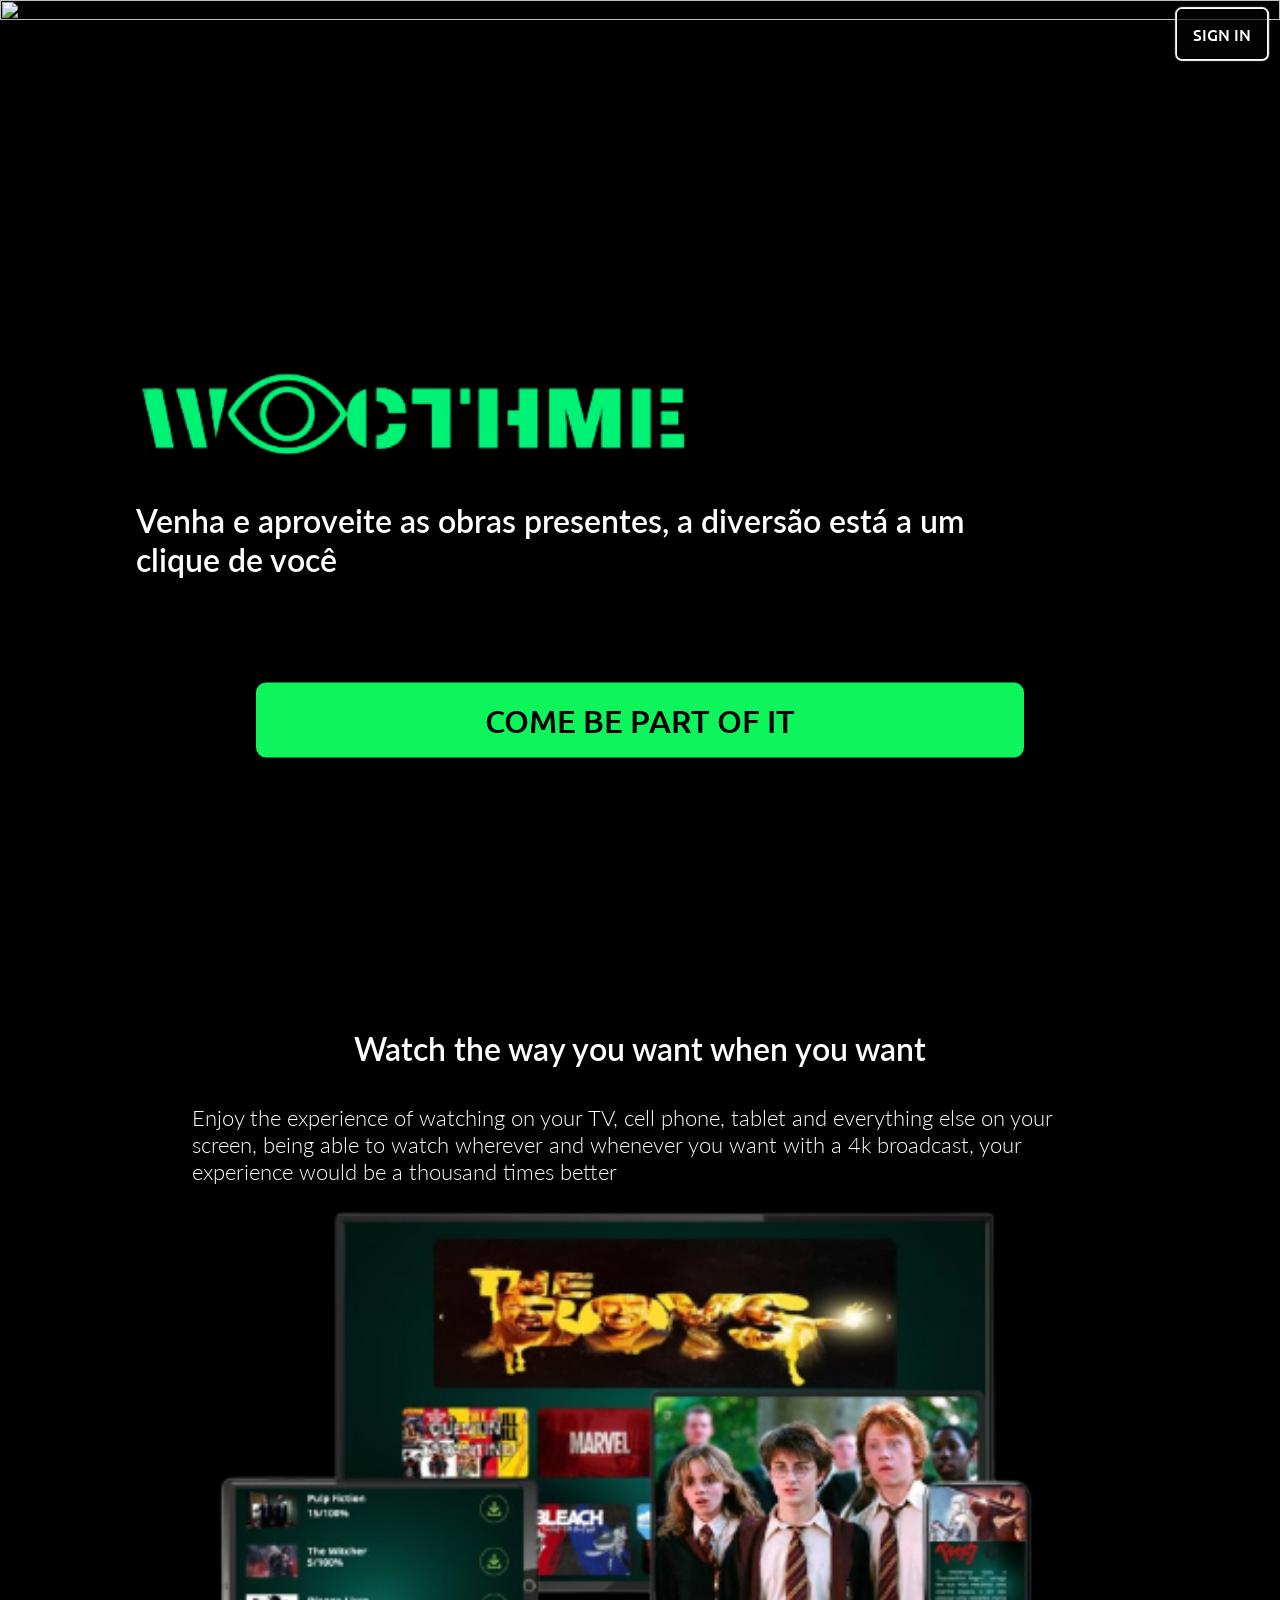
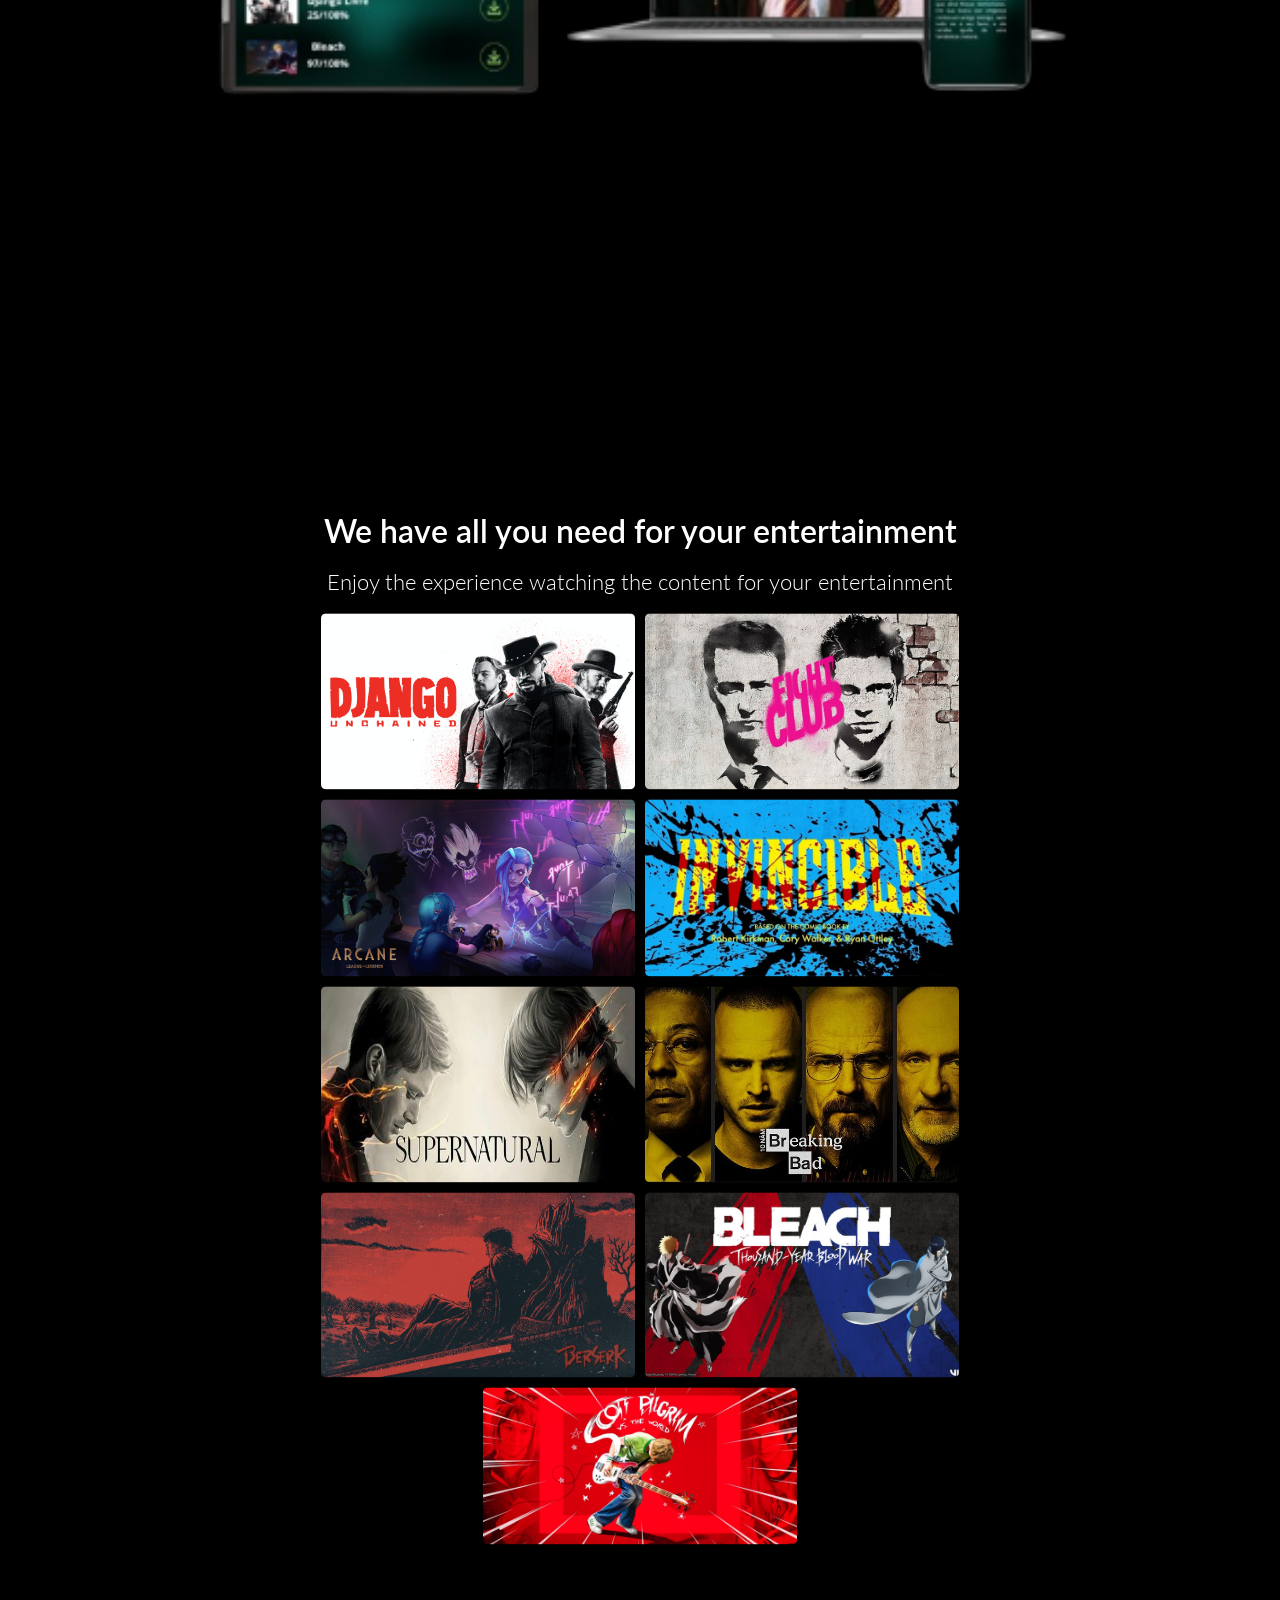
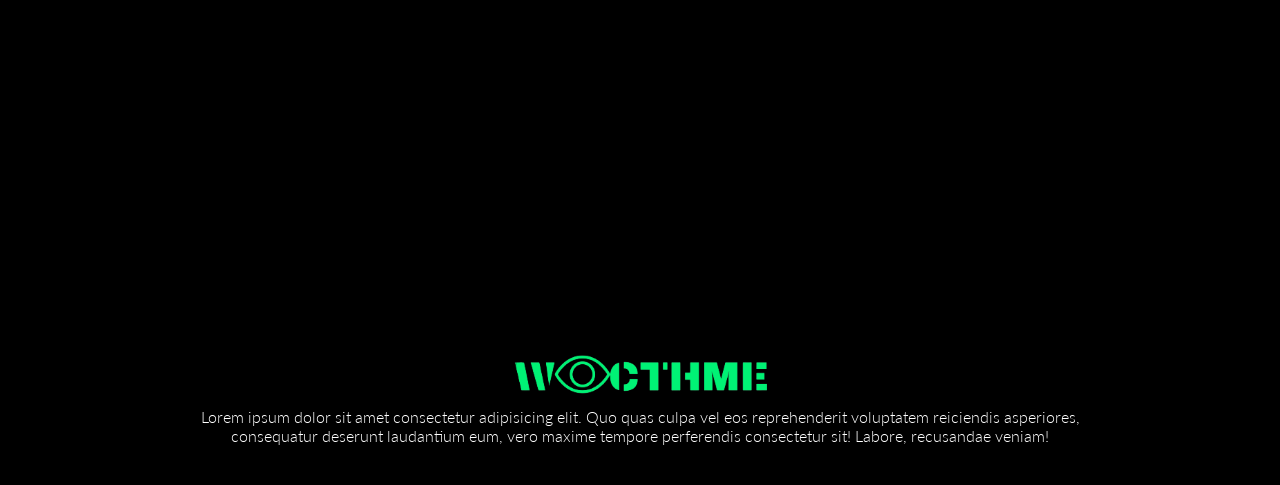
==== introducion.html @ e76ab58e "renomenado divs" ====
<!DOCTYPE html>
<html lang="pt-br">
<head>
    <meta charset="UTF-8">
    <meta name="viewport" content="width=device-width, initial-scale=1.0">
    <title>Watchme</title>
    <link rel="stylesheet" href="/css/intro.css">
    <link rel="icon" href="/img/logos/icon_guia.png">
</head>
<body>
    <section class="s1">
       <img class="imagem" src="/img/banners/banner_introdution_section1.png" alt="">

       <div class="signin">
        <a href="signin.html">
            SIGN IN
        </a>
       </div>

       <div class="fr1">
        <img src="/img/logos/logo_wacthme_introdution.png" width="50%">

        <p>
            Venha e aproveite as obras presentes, a diversão está a um clique de você
        </p>

       </div>

       <a class="signup" href="signup.html">COME BE PART OF IT</a>

       <div class="fr2">
        <br>
        <br>
        <p class="contrast">
          Watch the way you want when you want
        </p>
        <br>
        <br>
        <p>
            Enjoy the experience of watching on your TV, cell phone, tablet and everything else on your screen, being able to watch wherever and whenever you want with a 4k broadcast, your experience would be a thousand times better
        </p>
        <br>
        <img src="/img/banners/wayyouwatch.png" height="20%" width="
        100%">
       </div>
       <div class="fr3">
        <br>
        <br>
        <p class="contrast">
          We have all you need for your entertainment
        </p>
        <br>
        <p>
            Enjoy the experience watching the content for your entertainment
        </p>
        <br>
        <div class="watched">
           <img src="img/filme/django_um_homem_livre.png" width="35%" style="border-radius: 5px;">
           <img src="/img/filme/fight_club.jpg" width="35%" style="border-radius: 5px;">
           <img src="/img/animação/arcane.jpg" width="35%" style="border-radius: 5px;">
           <img src="/img/animação/invencible.jpg" width="35%" style="border-radius: 5px;">
           <img src="/img/serie/supernatural.jpg" width="35%" style="border-radius: 5px;">
           <img src="/img/serie/breaking_bad.webp" width="35%" style="border-radius: 5px;">
           <img src="/img/anime/bersek_the_chaos.jpg" width="35%" style="border-radius: 5px;">
           <img src="/img/anime/bleach_thousand_year_blood_war.jpg" width="35%" style="border-radius: 5px;">
           <img src="/img/filme/Scott_Pilgrim_VS_the_world.avif" width="35%" style="border-radius: 5px;">
        </div>
       </div>
    </section>
    
    
    <footer>
        <img src="/img/logos/logo_wacthme_introdution.png" width="30%">
        <p>  
            Lorem ipsum dolor sit amet consectetur adipisicing elit. Quo quas culpa vel eos reprehenderit voluptatem reiciendis asperiores, consequatur deserunt laudantium eum, vero maxime tempore perferendis consectetur sit! Labore, recusandae veniam!
        </p>
    </footer>
</body>
</html>
---- css/intro.css ----
@import url('https://fonts.googleapis.com/css2?family=Lato:ital,wght@0,100;0,300;0,400;0,700;0,900;1,100;1,300;1,400;1,700;1,900&display=swap');
@import url('https://fonts.googleapis.com/css2?family=Ubuntu:ital,wght@0,300;0,400;0,500;0,700;1,300;1,400;1,500;1,700&display=swap');

*{
    margin: 0;
    padding: 0;
    box-sizing: border-box;
}

body{
    background-color: #000000;
    
}



::-webkit-scrollbar-track{
	border-radius:0;
	background-color: #36363600;
}

::-webkit-scrollbar{
	width: 6px;
	background-color: #0e0e0ece;
}

::-webkit-scrollbar-thumb{
	border-radius:0;
	-webkit-box-shadow: inset 0 0 6px rgba(0,0,0,.3);
	background-color: #2c2d2e;
}

.s1::after{
    position: fixed;
    top: 0;
    left: 0;
    height: 100vh;
    width: 100vw;
}

.s1 .imagem {
  width: 100%;
  height: 100%;
  object-fit: cover;
}

.signin{
    position:absolute;
    top: 1%;
    right: 1%;
    background-color: #030303ab;
    display: flex;
    flex-direction: column;
    justify-content: center;
    min-height: 50px;
    width: 90px;
    align-items: center;
  border-radius:  5px;
  box-shadow: #ffffff 0.1px 0.1px 1px 2px ;
  font-family: "Ubuntu", sans-serif;
  font-weight: 500;
  font-style: normal;
}

.signin a{
    font-size: 1em;
    text-decoration: none;
    color: #FFFFFF;
}

.signin:hover{
    background-color: #000000f8;
    cursor: pointer;
}



  .fr1{
    position:absolute;
    top: 60%;
    left: 45.6%;
    transform: translate(-50%, -50%);
    display: flex;
    flex-direction: column;
    justify-content: center;
    min-height: 170px;
    width: 90%;
    z-index: 1;
    align-items: center;
    padding: 10%;
    font-family: "Ubuntu", sans-serif;
    font-weight: 500;
    font-style: normal;
  }

  .fr1 p {
    font-size: 2em;
    max-width: 100%;
    flex-wrap: wrap;
    font-family: "Lato", sans-serif;
    font-weight: 600;
    font-style: normal;
    color: #ffffff;
  }

  .fr1 img {
    position: absolute;
    top: 0;
    left: 10%;
  }

  .signup{
    position:absolute;
    top: 80%;
    left: 50%;
    transform: translate(-50%, -50%);
    background-color: #0ef55b;
    display: flex;
    flex-direction: column;
    justify-content: center;
    min-height: 75px;
    width: 60%;
    align-items: center;
  border: transparent;
  border-radius: 10px;
  text-decoration: none;
    color: #000000;
    font-size: 2em;
    font-family: "Ubuntu", sans-serif;
    font-weight: 500;
    font-style: normal;
  }

 

.fr2{
  position:absolute;
  top: 150%;
  left: 50%;
  transform: translate(-50%, -50%);
  display: flex;
  flex-direction: column;
  justify-content: center;
  min-height: 170px;
  width: 70%;
  z-index: 1;
  align-items: center;
}

.fr2 p {
  font-size: 1.4em;
  max-width: 100%;
  flex-wrap: wrap;
  font-family: "Lato", sans-serif;
  font-weight: 300;
  font-style: normal;
  color: #ffffff;
}

.fr2 .contrast {
  font-size: 2em;
  max-width: 100%;
  font-family: "Lato", sans-serif;
  font-weight: 600;
  font-style: normal;
  color: #ffffff;
}


.fr3{
  position:absolute;
  top: 290%;
  left: 50%;
  transform: translate(-50%, -50%);
  display: flex;
  flex-direction: column;
  justify-content: center;
  min-height: 170px;
  width: 70%;
  z-index: 1;
  align-items: center;
}

.fr3 p {
  font-size: 1.4em;
  max-width: 100%;
  flex-wrap: wrap;
  font-family: "Lato", sans-serif;
  font-weight: 300;
  font-style: normal;
  color: #ffffff;
}

.fr3 .contrast {
  font-size: 2em;
  max-width: 100%;
  font-family: "Lato", sans-serif;
  font-weight: 600;
  font-style: normal;
  color: #ffffff;
}

.watched{
  display: flex;
  flex-wrap: wrap;
  gap: 10px;
  max-width: 100%;
  justify-content: center;
}

footer{
  position:absolute;
  top: 400%;
  left: 50%;
  transform: translate(-50%, -50%);
  display: flex;
  flex-direction: column;
  justify-content: center;
  min-height: 170px;
  width: 70%;
  z-index: 1;
  align-items: center;
  text-align: center;
}

footer p{
  color: #FFFFFF;
  font-family: "Lato", sans-serif;
  font-weight: 300;
  font-style: normal;
}
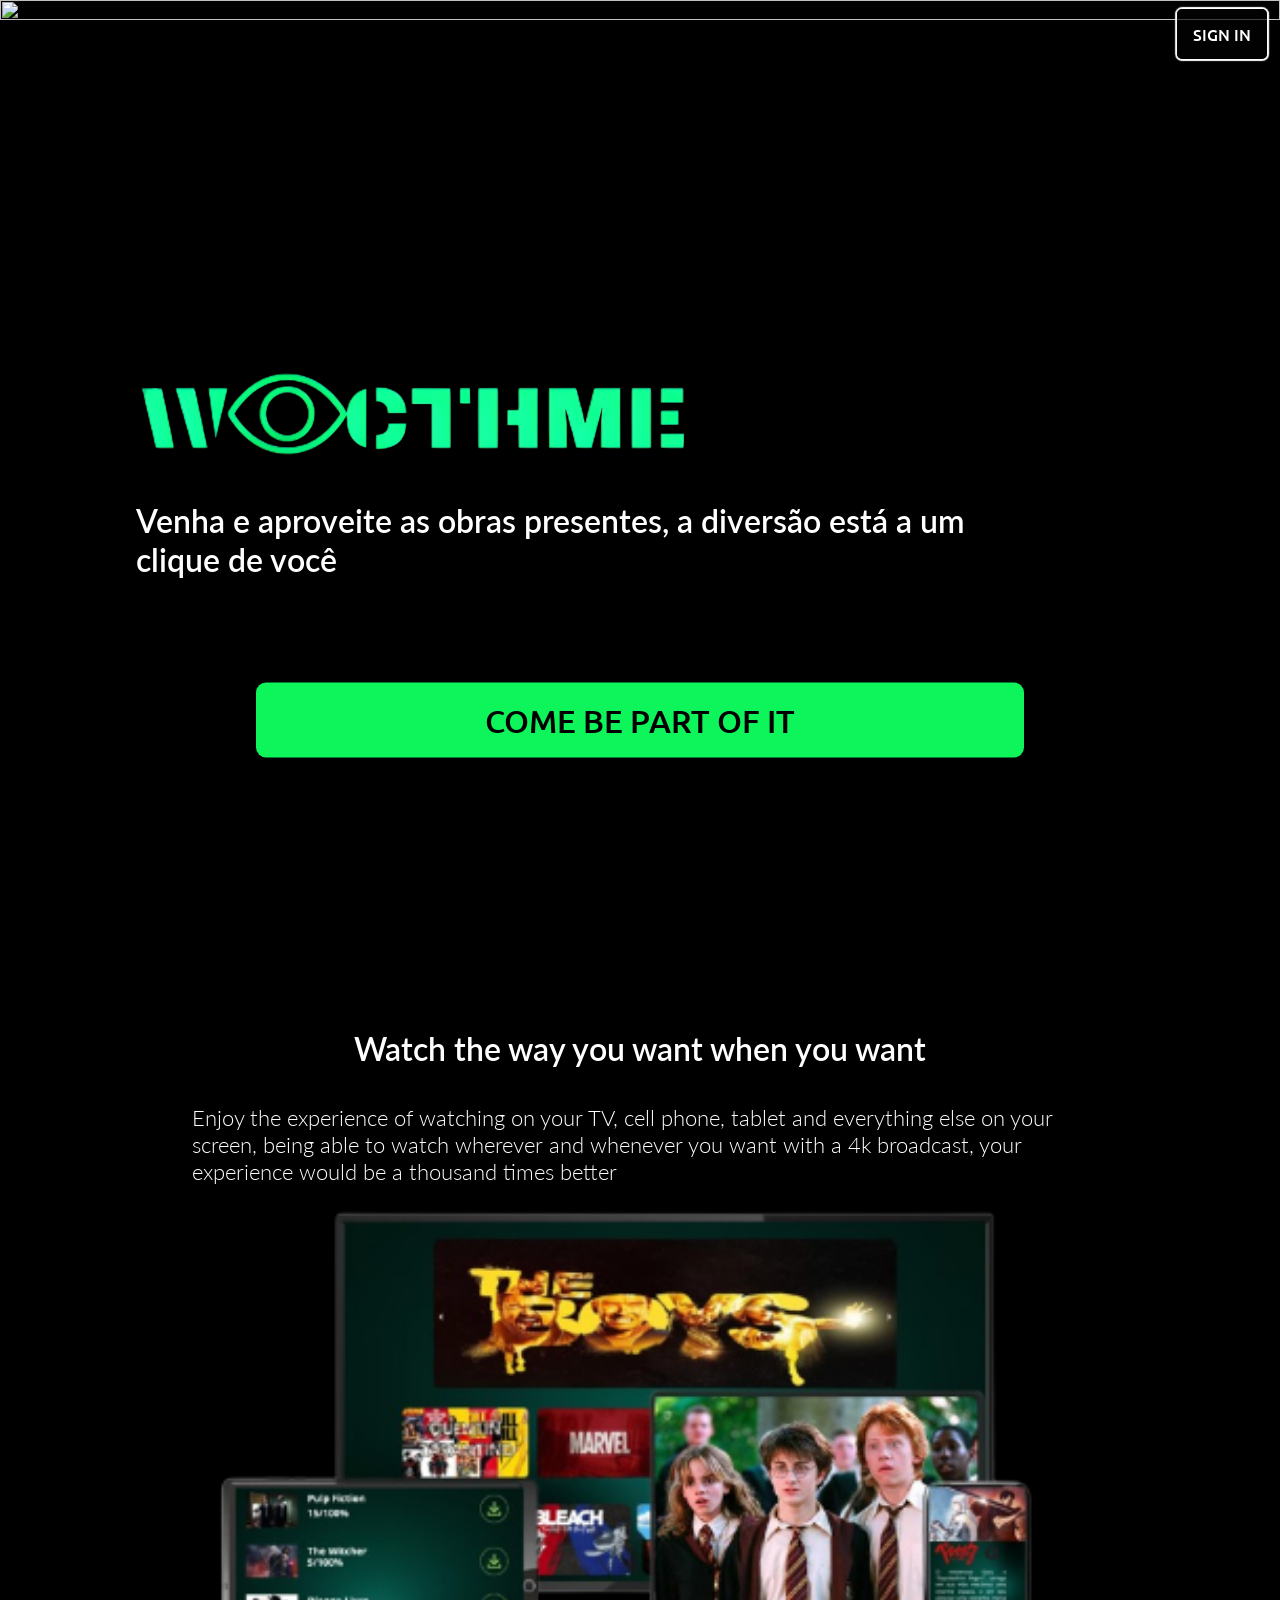
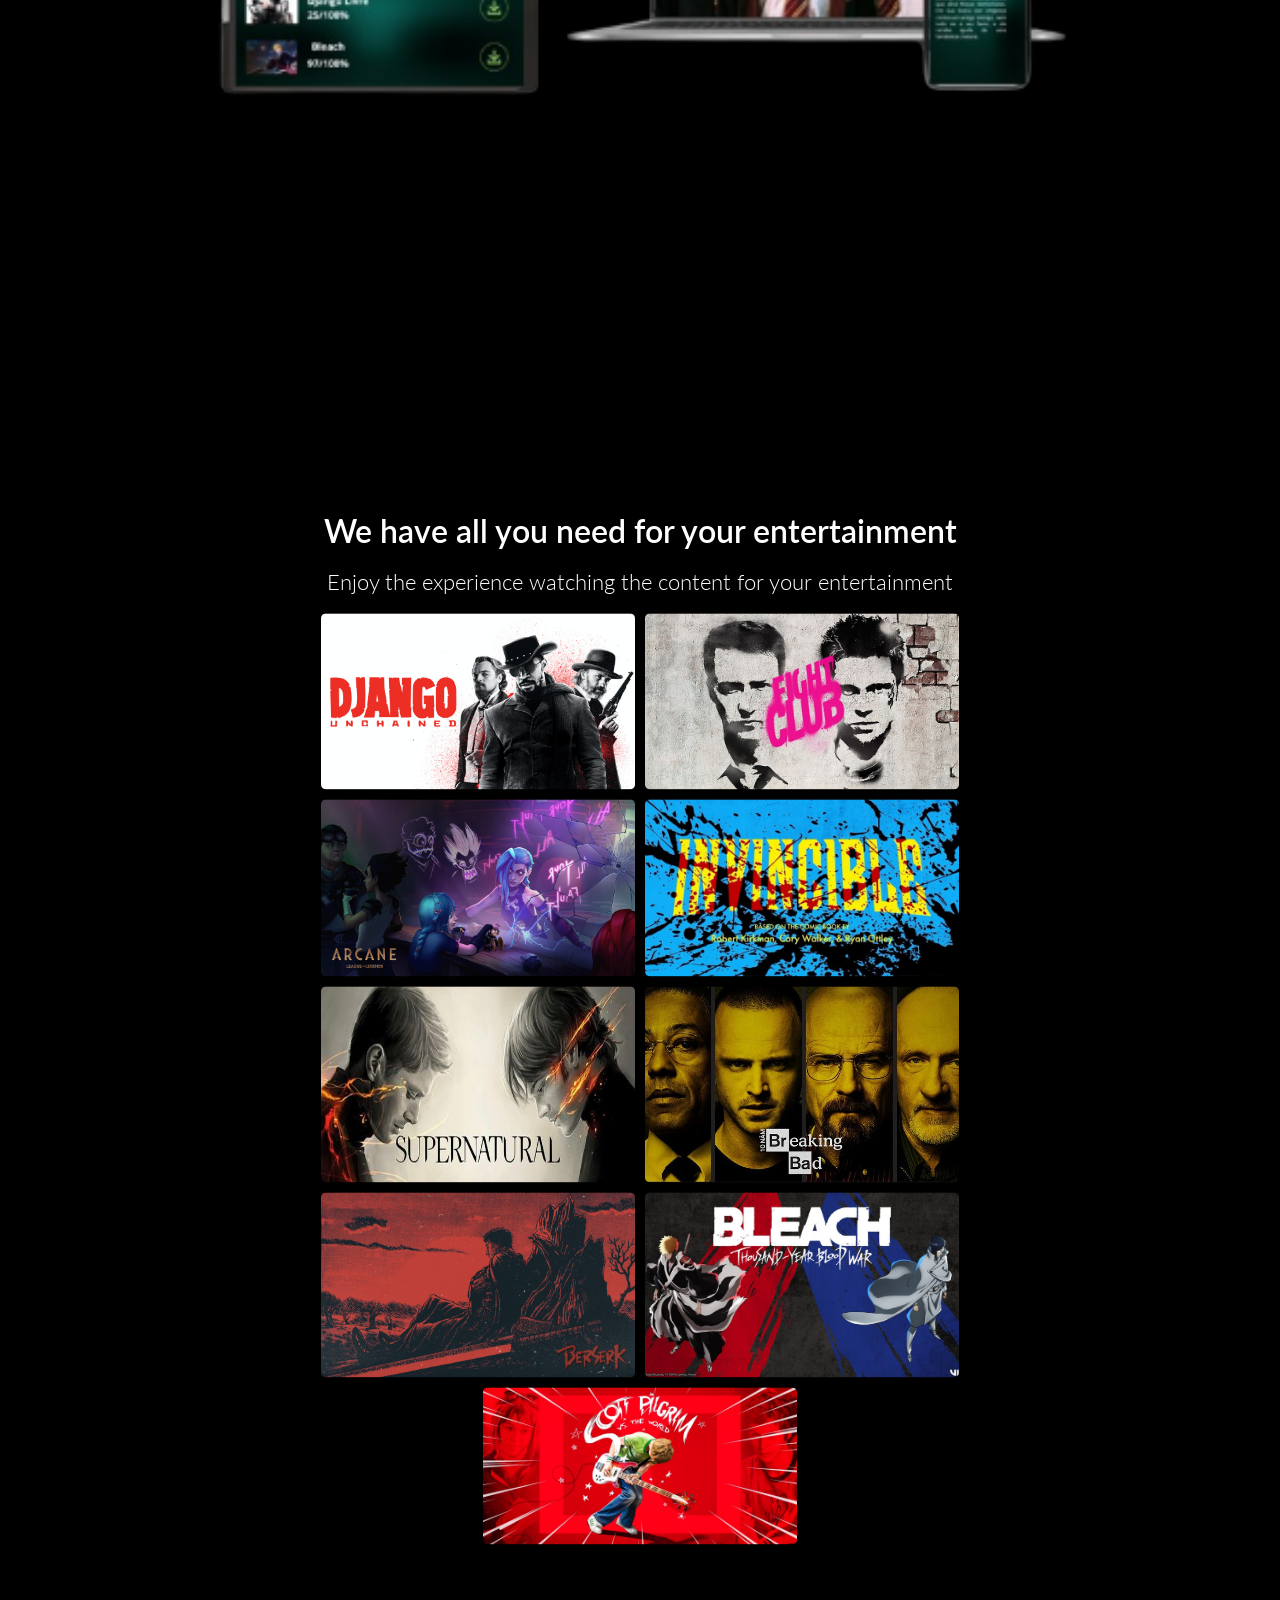
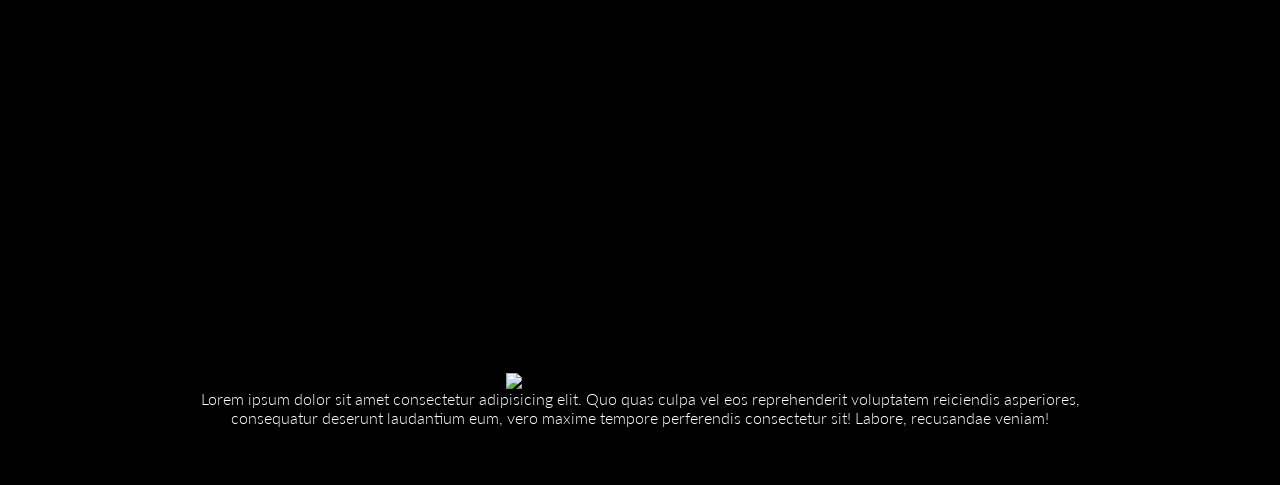
==== commit e59955d7: "logo watchme com mais qualidade" ====
--- a/introducion.html
+++ b/introducion.html
@@ -18,7 +18,7 @@
        </div>
 
        <div class="fr1">
-        <img src="/img/logos/logo_wacthme_introdution.png" width="50%">
+        <img src="/img/logos/logo_wacthme_introdution (1).png" width="50%">
 
         <p>
             Venha e aproveite as obras presentes, a diversão está a um clique de você
@@ -40,7 +40,7 @@
             Enjoy the experience of watching on your TV, cell phone, tablet and everything else on your screen, being able to watch wherever and whenever you want with a 4k broadcast, your experience would be a thousand times better
         </p>
         <br>
-        <img src="/img/banners/wayyouwatch.png" height="20%" width="
+        <img src="/img/banners/wayyouwatch.png" height="50%" width="
         100%">
        </div>
        <div class="fr3">
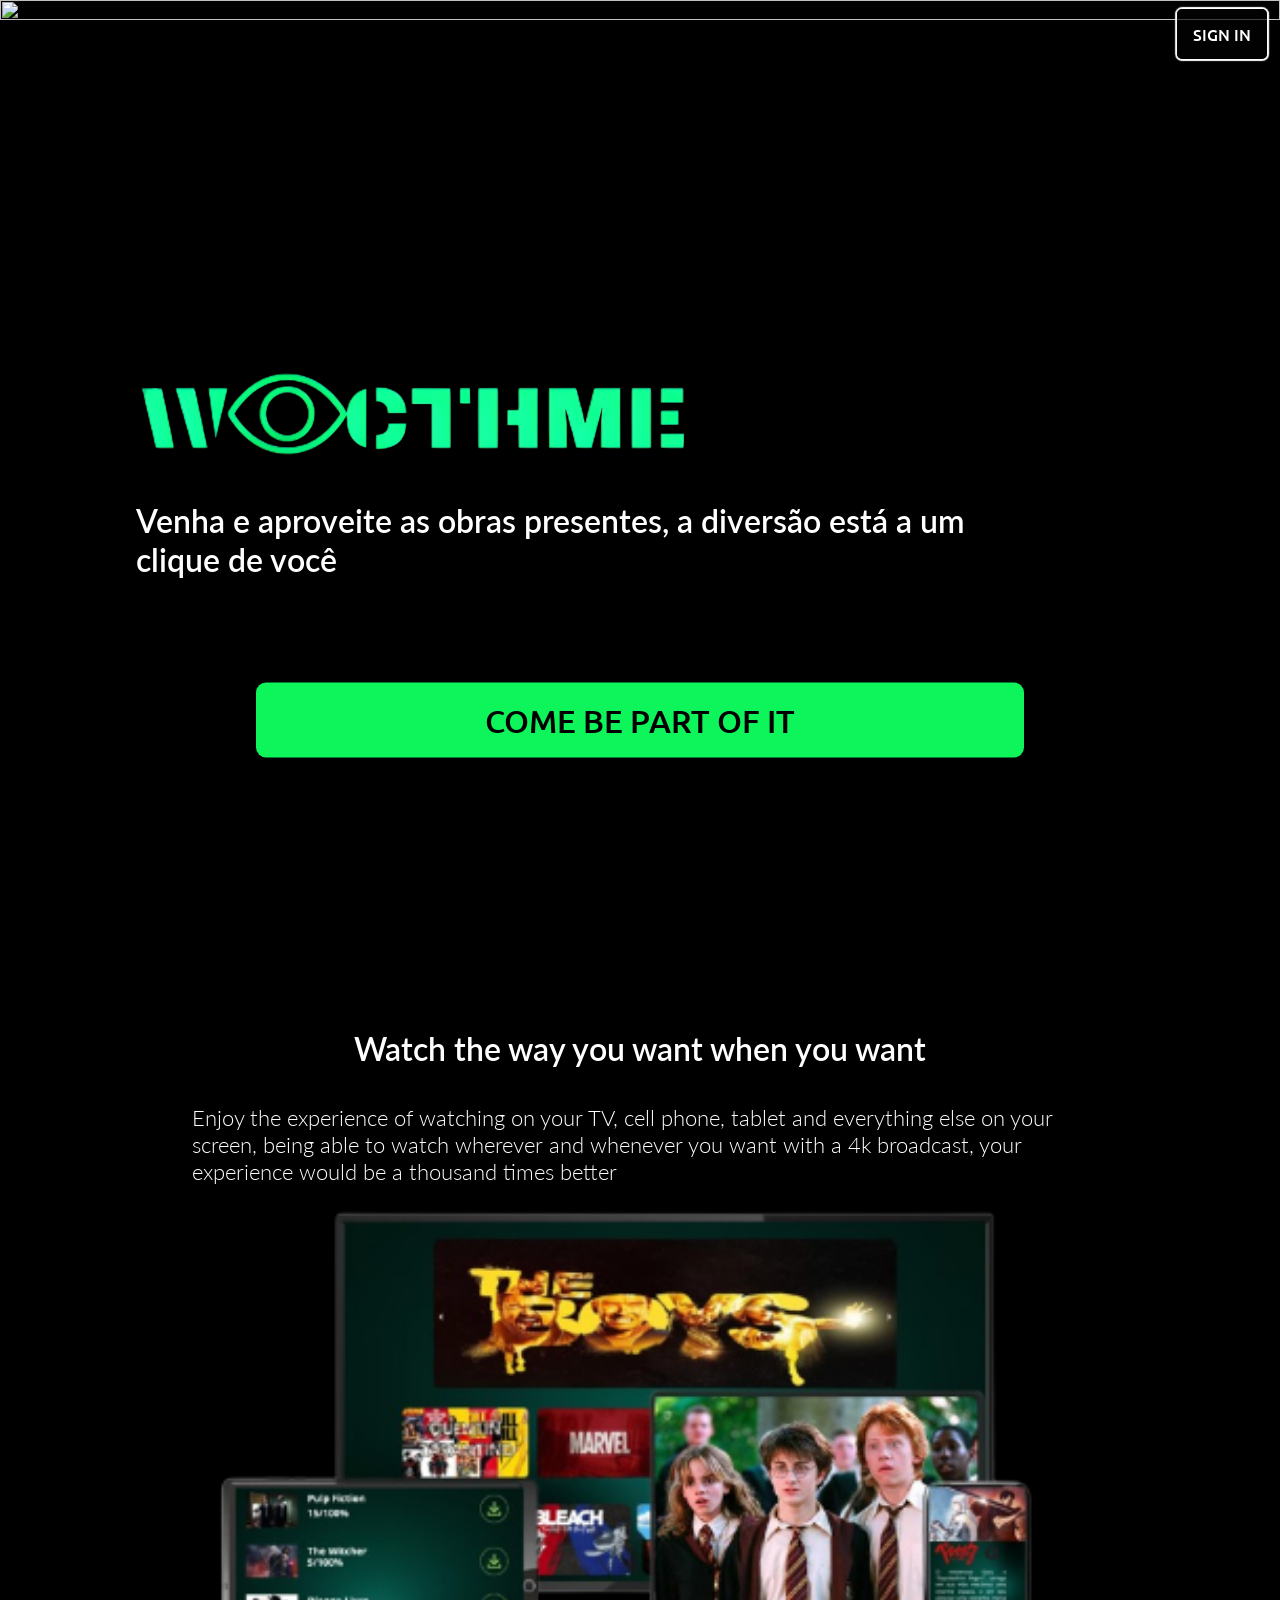
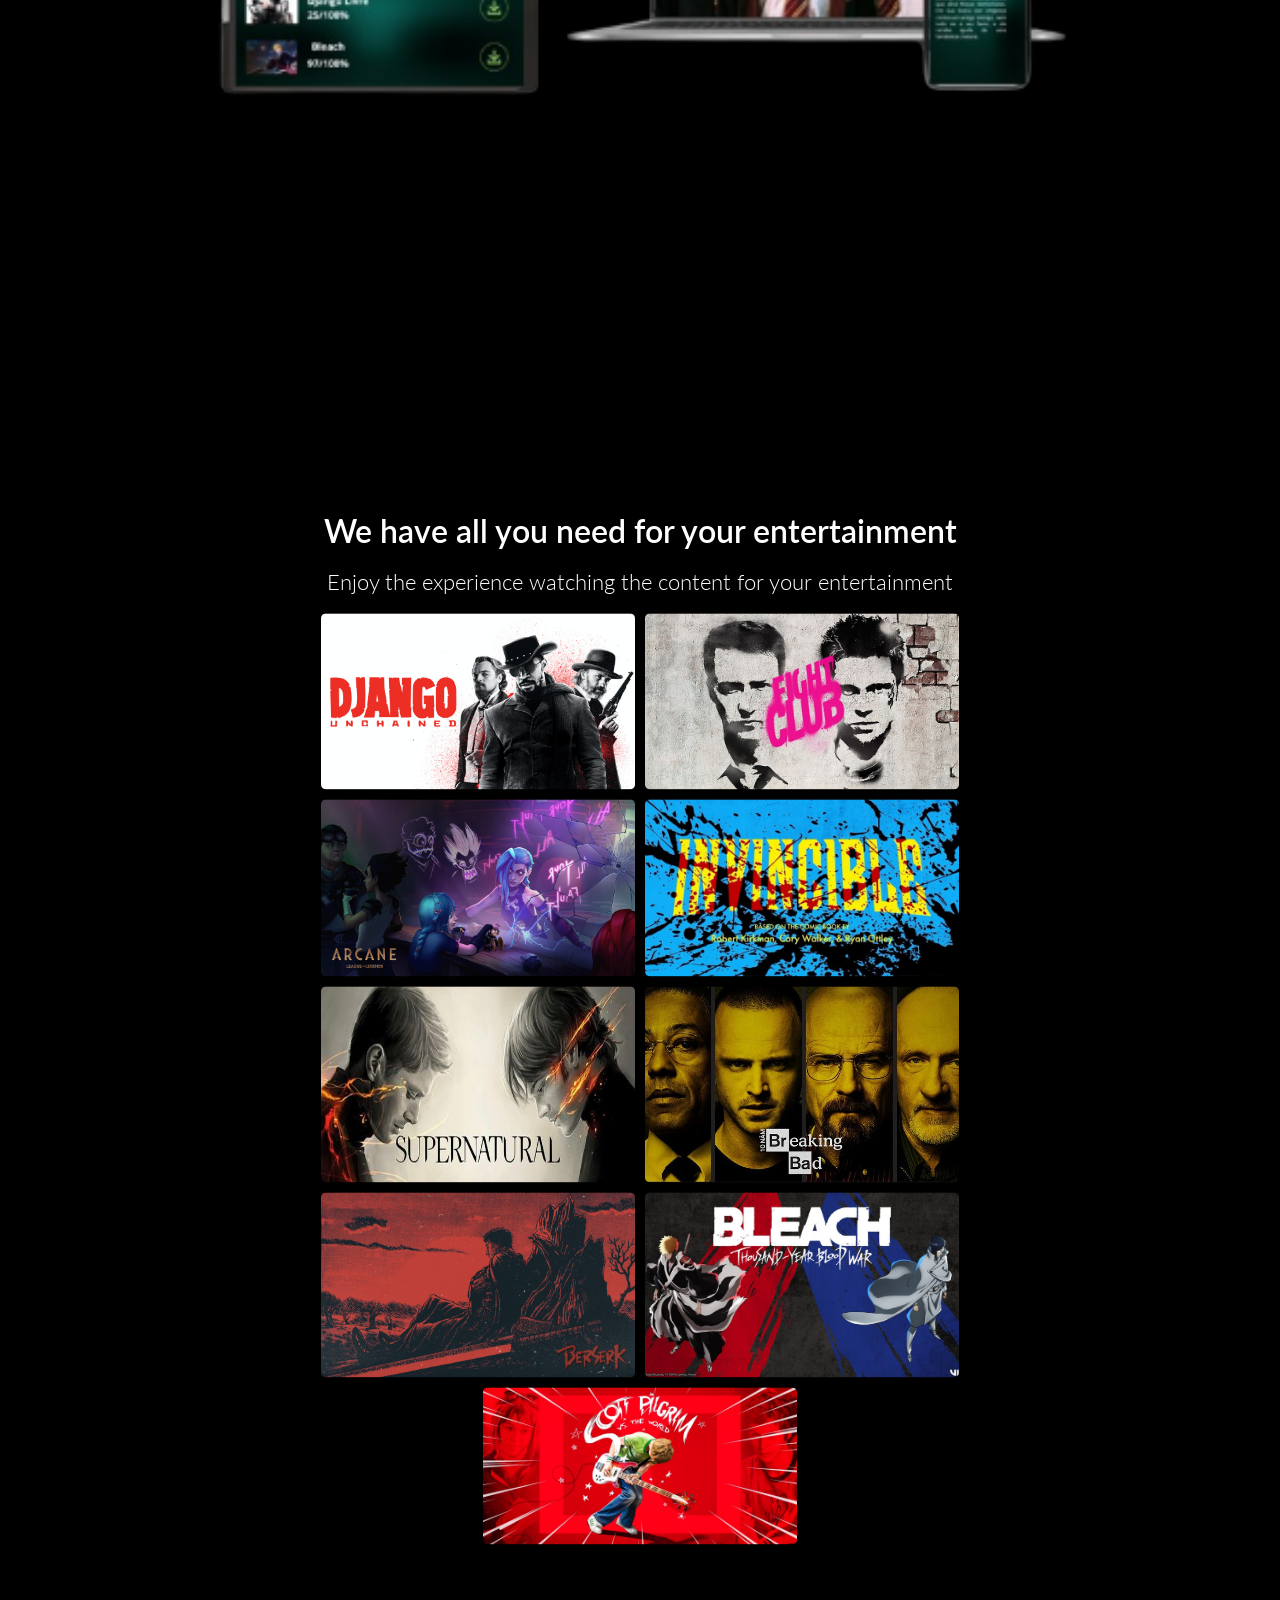
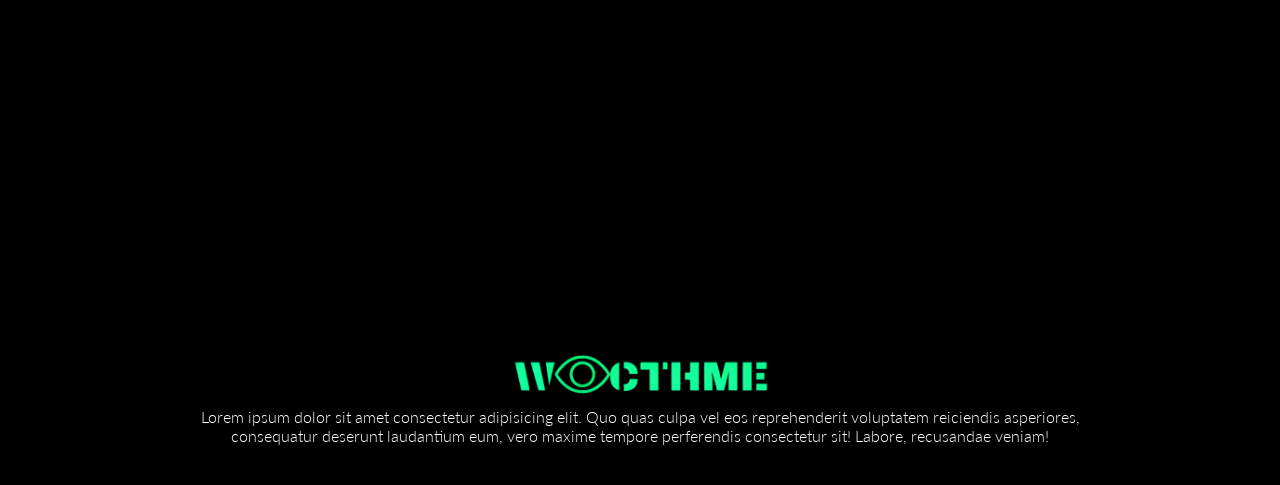
==== commit 1ba876b6: "dentando o código" ====
--- a/introducion.html
+++ b/introducion.html
@@ -8,72 +8,72 @@
     <link rel="icon" href="/img/logos/icon_guia.png">
 </head>
 <body>
-    <section class="s1">
-       <img class="imagem" src="/img/banners/banner_introdution_section1.png" alt="">
+        <section class="s1">
+        <img class="imagem" src="/img/banners/banner_introdution_section1.png" alt="">
 
-       <div class="signin">
-        <a href="signin.html">
-            SIGN IN
-        </a>
-       </div>
+        <div class="signin">
+            <a href="signin.html">
+                SIGN IN
+            </a>
+        </div>
 
-       <div class="fr1">
-        <img src="/img/logos/logo_wacthme_introdution (1).png" width="50%">
+        <div class="fr1">
+            <img src="/img/logos/logo_wacthme_introdution (1).png" width="50%">
 
-        <p>
-            Venha e aproveite as obras presentes, a diversão está a um clique de você
-        </p>
+            <p>
+                Venha e aproveite as obras presentes, a diversão está a um clique de você
+            </p>
 
-       </div>
+        </div>
 
-       <a class="signup" href="signup.html">COME BE PART OF IT</a>
+        <a class="signup" href="signup.html">COME BE PART OF IT</a>
 
-       <div class="fr2">
-        <br>
-        <br>
-        <p class="contrast">
-          Watch the way you want when you want
-        </p>
-        <br>
-        <br>
-        <p>
-            Enjoy the experience of watching on your TV, cell phone, tablet and everything else on your screen, being able to watch wherever and whenever you want with a 4k broadcast, your experience would be a thousand times better
-        </p>
-        <br>
-        <img src="/img/banners/wayyouwatch.png" height="50%" width="
-        100%">
-       </div>
-       <div class="fr3">
-        <br>
-        <br>
-        <p class="contrast">
-          We have all you need for your entertainment
-        </p>
-        <br>
-        <p>
-            Enjoy the experience watching the content for your entertainment
-        </p>
-        <br>
-        <div class="watched">
-           <img src="img/filme/django_um_homem_livre.png" width="35%" style="border-radius: 5px;">
-           <img src="/img/filme/fight_club.jpg" width="35%" style="border-radius: 5px;">
-           <img src="/img/animação/arcane.jpg" width="35%" style="border-radius: 5px;">
-           <img src="/img/animação/invencible.jpg" width="35%" style="border-radius: 5px;">
-           <img src="/img/serie/supernatural.jpg" width="35%" style="border-radius: 5px;">
-           <img src="/img/serie/breaking_bad.webp" width="35%" style="border-radius: 5px;">
-           <img src="/img/anime/bersek_the_chaos.jpg" width="35%" style="border-radius: 5px;">
-           <img src="/img/anime/bleach_thousand_year_blood_war.jpg" width="35%" style="border-radius: 5px;">
-           <img src="/img/filme/Scott_Pilgrim_VS_the_world.avif" width="35%" style="border-radius: 5px;">
+        <div class="fr2">
+            <br>
+            <br>
+            <p class="contrast">
+            Watch the way you want when you want
+            </p>
+            <br>
+            <br>
+            <p>
+                Enjoy the experience of watching on your TV, cell phone, tablet and everything else on your screen, being able to watch wherever and whenever you want with a 4k broadcast, your experience would be a thousand times better
+            </p>
+            <br>
+            <img src="/img/banners/wayyouwatch.png" height="50%" width="
+            100%">
         </div>
-       </div>
-    </section>
-    
-    
-    <footer>
-        <img src="/img/logos/logo_wacthme_introdution.png" width="30%">
-        <p>  
-            Lorem ipsum dolor sit amet consectetur adipisicing elit. Quo quas culpa vel eos reprehenderit voluptatem reiciendis asperiores, consequatur deserunt laudantium eum, vero maxime tempore perferendis consectetur sit! Labore, recusandae veniam!
-        </p>
-    </footer>
+        <div class="fr3">
+            <br>
+            <br>
+            <p class="contrast">
+            We have all you need for your entertainment
+            </p>
+            <br>
+            <p>
+                Enjoy the experience watching the content for your entertainment
+            </p>
+            <br>
+            <div class="watched">
+            <img src="img/filme/django_um_homem_livre.png" width="35%" style="border-radius: 5px;">
+            <img src="/img/filme/fight_club.jpg" width="35%" style="border-radius: 5px;">
+            <img src="/img/animação/arcane.jpg" width="35%" style="border-radius: 5px;">
+            <img src="/img/animação/invencible.jpg" width="35%" style="border-radius: 5px;">
+            <img src="/img/serie/supernatural.jpg" width="35%" style="border-radius: 5px;">
+            <img src="/img/serie/breaking_bad.webp" width="35%" style="border-radius: 5px;">
+            <img src="/img/anime/bersek_the_chaos.jpg" width="35%" style="border-radius: 5px;">
+            <img src="/img/anime/bleach_thousand_year_blood_war.jpg" width="35%" style="border-radius: 5px;">
+            <img src="/img/filme/Scott_Pilgrim_VS_the_world.avif" width="35%" style="border-radius: 5px;">
+            </div>
+        </div>
+        </section>
+        
+        
+        <footer>
+            <img src="/img/logos/logo_wacthme_introdution (1).png" width="30%">
+            <p>  
+                Lorem ipsum dolor sit amet consectetur adipisicing elit. Quo quas culpa vel eos reprehenderit voluptatem reiciendis asperiores, consequatur deserunt laudantium eum, vero maxime tempore perferendis consectetur sit! Labore, recusandae veniam!
+            </p>
+        </footer>
 </body>
 </html>
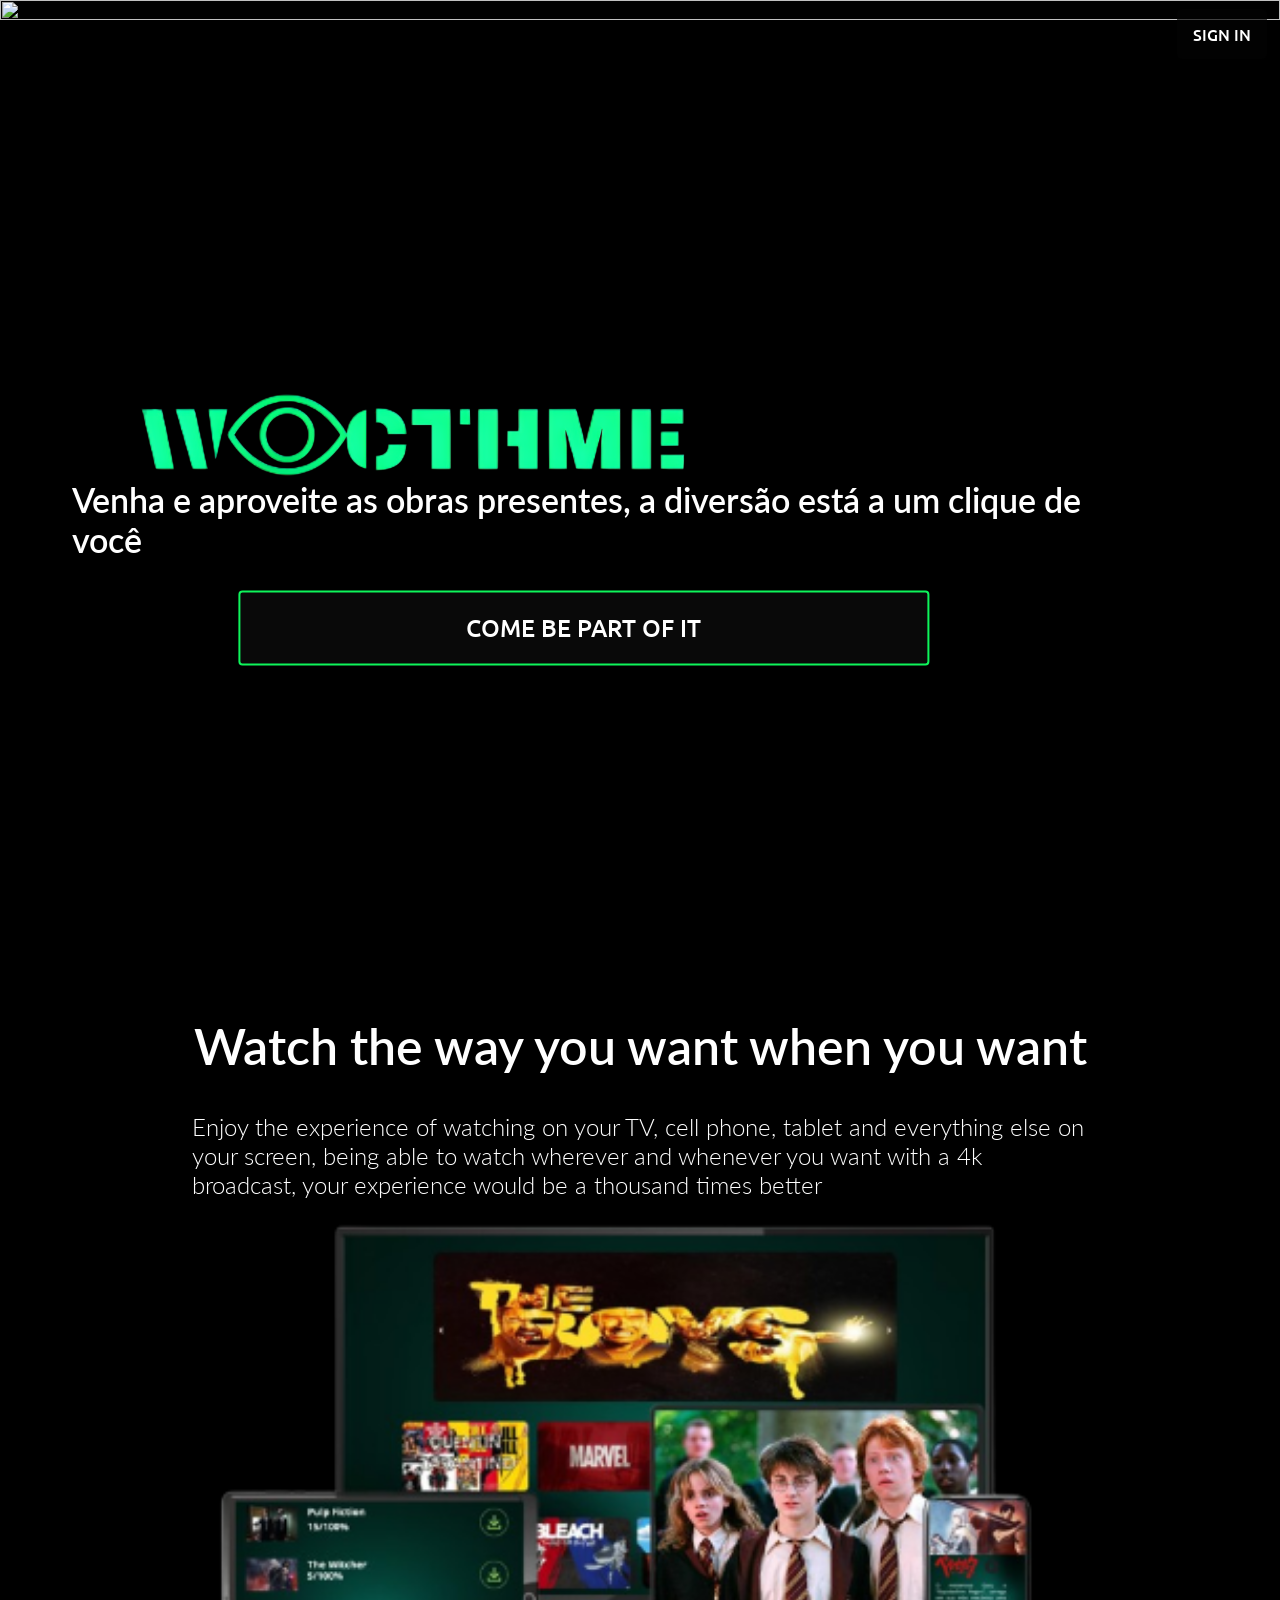
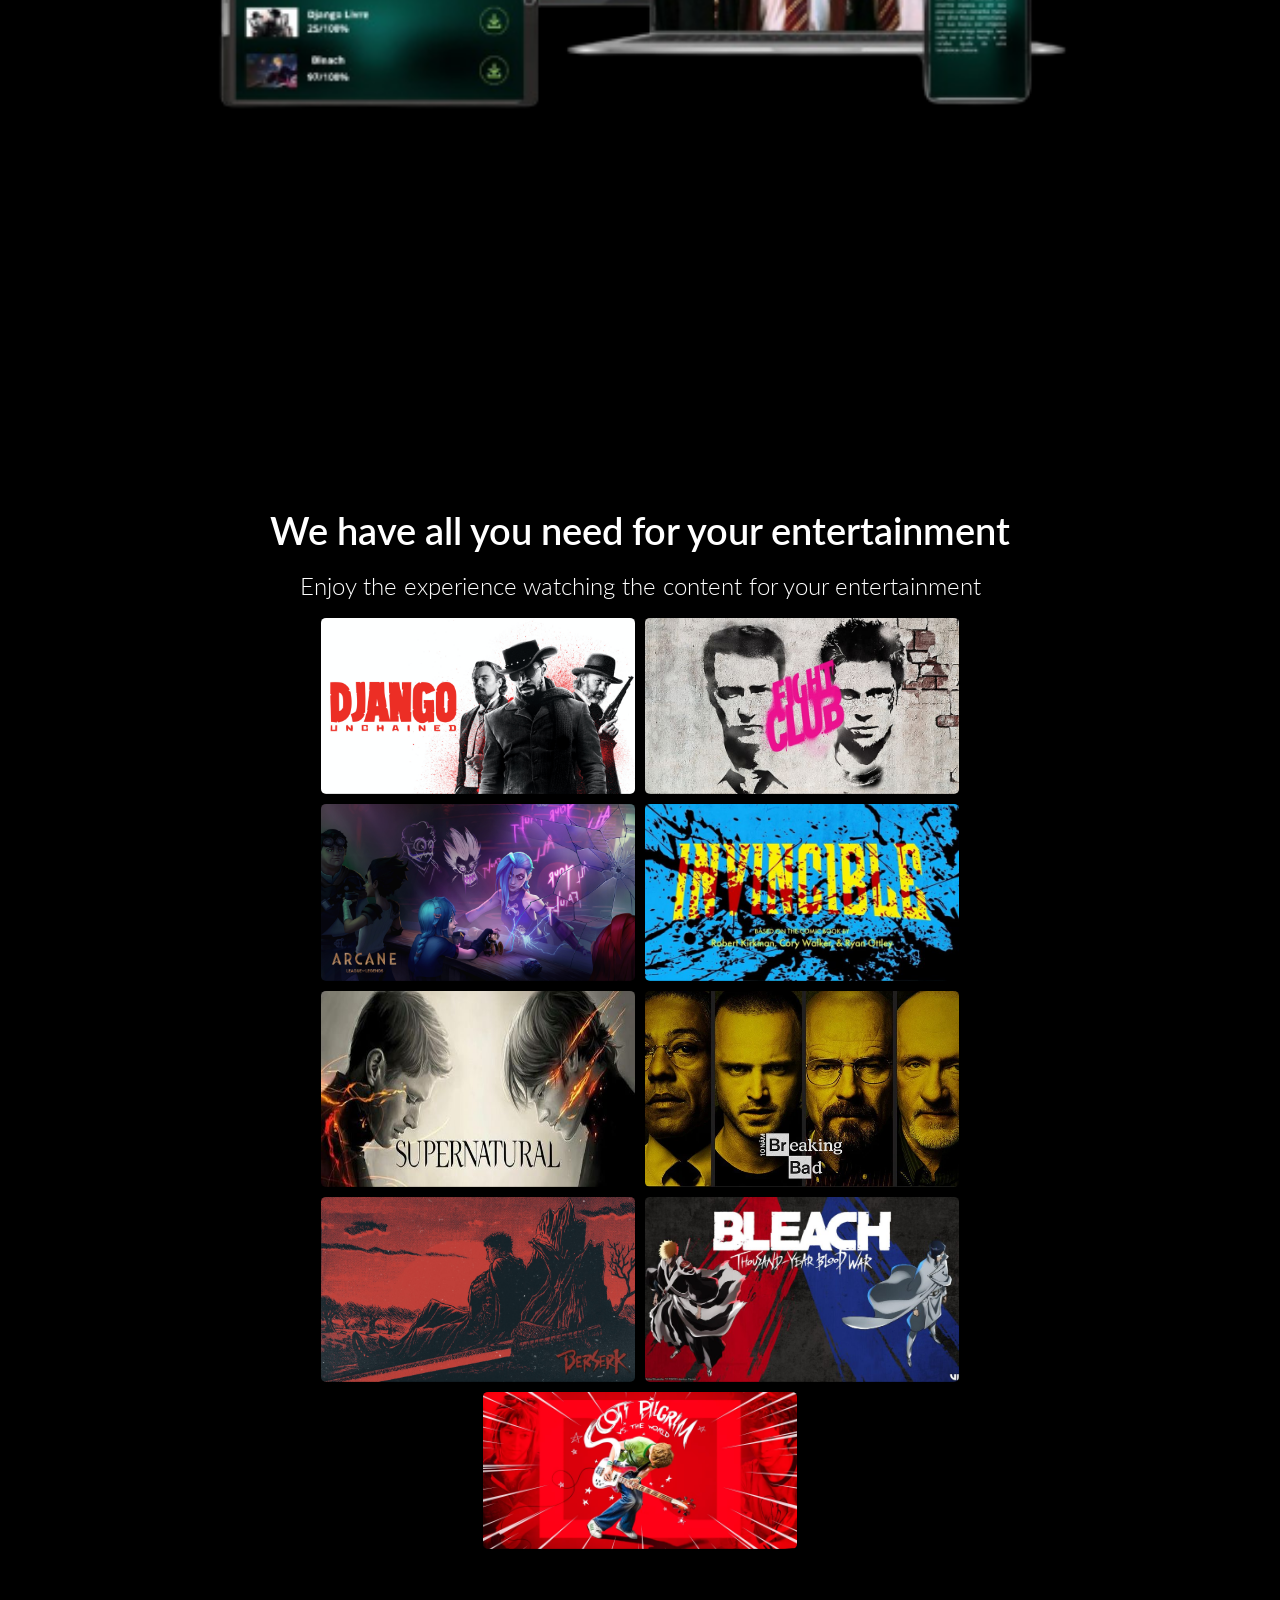
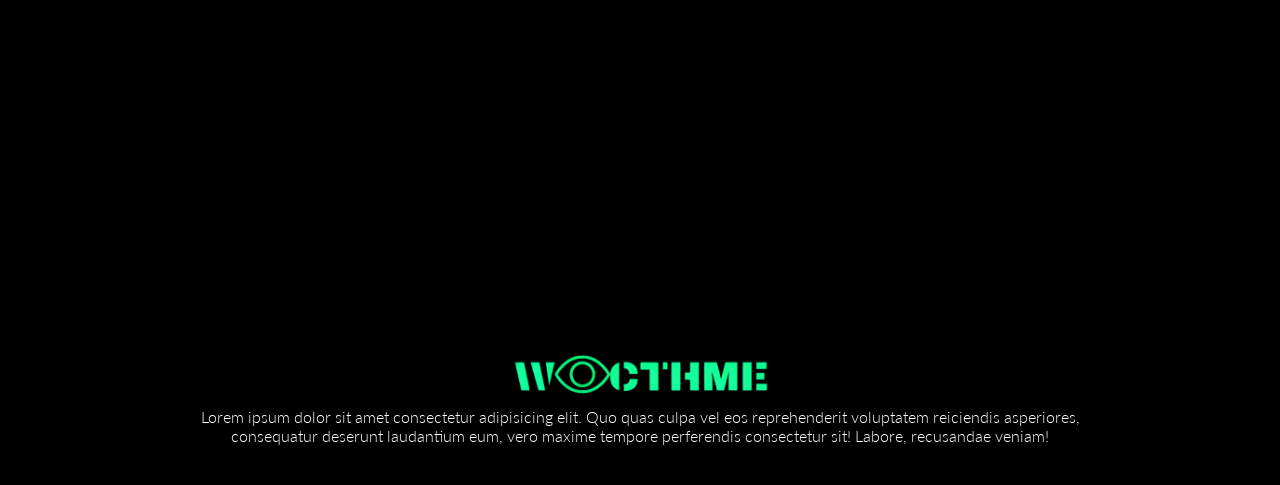
==== commit 13fd8ae4: "Responsividade atualizada" ====
--- a/introducion.html
+++ b/introducion.html
@@ -1,79 +1,81 @@
-<!DOCTYPE html>
-<html lang="pt-br">
-<head>
-    <meta charset="UTF-8">
-    <meta name="viewport" content="width=device-width, initial-scale=1.0">
-    <title>Watchme</title>
-    <link rel="stylesheet" href="/css/intro.css">
-    <link rel="icon" href="/img/logos/icon_guia.png">
-</head>
-<body>
-        <section class="s1">
-        <img class="imagem" src="/img/banners/banner_introdution_section1.png" alt="">
+    <!DOCTYPE html>
+    <html lang="pt-br">
+    <head>
+        <meta charset="UTF-8">
+        <meta name="viewport" content="width=device-width, initial-scale=1.0">
+        <title>Watchme</title>
+        <link rel="stylesheet" href="/css/intro.css">
+        <link rel="icon" href="/img/logos/icon_guia.png">
+    </head>
+    <body>
+            <section class="s1">
+            <img class="imagem" src="/img/banners/banner_introdution_section1.png" alt="">
 
-        <div class="signin">
-            <a href="signin.html">
-                SIGN IN
-            </a>
-        </div>
+            <div class="signin">
+                <a href="signin.html">
+                    SIGN IN
+                </a>
+            </div>
 
-        <div class="fr1">
-            <img src="/img/logos/logo_wacthme_introdution (1).png" width="50%">
+            <section class="fr1">
+                <img src="/img/logos/logo_wacthme_introdution (1).png" width="50%">
+                <br>
+                <div class="conteudo">
+                    <p>
+                        Venha e aproveite as obras presentes, a diversão está a um clique de você
+                    </p>
+                    <br>
+                </div>
+                <br>
+                <a class="signup" href="signup.html">COME BE PART OF IT</a>
+            </section>
 
-            <p>
-                Venha e aproveite as obras presentes, a diversão está a um clique de você
-            </p>
-
-        </div>
-
-        <a class="signup" href="signup.html">COME BE PART OF IT</a>
-
-        <div class="fr2">
-            <br>
-            <br>
-            <p class="contrast">
-            Watch the way you want when you want
-            </p>
-            <br>
-            <br>
-            <p>
-                Enjoy the experience of watching on your TV, cell phone, tablet and everything else on your screen, being able to watch wherever and whenever you want with a 4k broadcast, your experience would be a thousand times better
-            </p>
-            <br>
-            <img src="/img/banners/wayyouwatch.png" height="50%" width="
-            100%">
-        </div>
-        <div class="fr3">
-            <br>
-            <br>
-            <p class="contrast">
-            We have all you need for your entertainment
-            </p>
-            <br>
-            <p>
-                Enjoy the experience watching the content for your entertainment
-            </p>
-            <br>
-            <div class="watched">
-            <img src="img/filme/django_um_homem_livre.png" width="35%" style="border-radius: 5px;">
-            <img src="/img/filme/fight_club.jpg" width="35%" style="border-radius: 5px;">
-            <img src="/img/animação/arcane.jpg" width="35%" style="border-radius: 5px;">
-            <img src="/img/animação/invencible.jpg" width="35%" style="border-radius: 5px;">
-            <img src="/img/serie/supernatural.jpg" width="35%" style="border-radius: 5px;">
-            <img src="/img/serie/breaking_bad.webp" width="35%" style="border-radius: 5px;">
-            <img src="/img/anime/bersek_the_chaos.jpg" width="35%" style="border-radius: 5px;">
-            <img src="/img/anime/bleach_thousand_year_blood_war.jpg" width="35%" style="border-radius: 5px;">
-            <img src="/img/filme/Scott_Pilgrim_VS_the_world.avif" width="35%" style="border-radius: 5px;">
+            <div class="fr2">
+                <br>
+                <br>
+                <p class="contrast">
+                Watch the way you want when you want
+                </p>
+                <br>
+                <br>
+                <p>
+                    Enjoy the experience of watching on your TV, cell phone, tablet and everything else on your screen, being able to watch wherever and whenever you want with a 4k broadcast, your experience would be a thousand times better
+                </p>
+                <br>
+                <img src="/img/banners/wayyouwatch.png" height="50%" width="
+                100%">
             </div>
-        </div>
-        </section>
-        
-        
-        <footer>
-            <img src="/img/logos/logo_wacthme_introdution (1).png" width="30%">
-            <p>  
-                Lorem ipsum dolor sit amet consectetur adipisicing elit. Quo quas culpa vel eos reprehenderit voluptatem reiciendis asperiores, consequatur deserunt laudantium eum, vero maxime tempore perferendis consectetur sit! Labore, recusandae veniam!
-            </p>
-        </footer>
-</body>
-</html>+            <div class="fr3">
+                <br>
+                <br>
+                <p class="contrast">
+                We have all you need for your entertainment
+                </p>
+                <br>
+                <p>
+                    Enjoy the experience watching the content for your entertainment
+                </p>
+                <br>
+                <div class="watched">
+                <img  src="img/filme/django_um_homem_livre.png" width="35%" style="border-radius: 5px;">
+                <img  src="/img/filme/fight_club.jpg" width="35%" style="border-radius: 5px;">
+                <img  src="/img/animação/arcane.jpg" width="35%" style="border-radius: 5px;">
+                <img  src="/img/animação/invencible.jpg" width="35%" style="border-radius: 5px;">
+                <img  src="/img/serie/supernatural.jpg" width="35%" style="border-radius: 5px;">
+                <img  src="/img/serie/breaking_bad.webp" width="35%" style="border-radius: 5px;">
+                <img  src="/img/anime/bersek_the_chaos.jpg" width="35%" style="border-radius: 5px;">
+                <img  src="/img/anime/bleach_thousand_year_blood_war.jpg" width="35%" style="border-radius: 5px;">
+                <img  src="/img/filme/Scott_Pilgrim_VS_the_world.avif" width="35%" style="border-radius: 5px;">
+                </div>
+            </div>
+            </section>
+            
+            
+            <footer>
+                <img src="/img/logos/logo_wacthme_introdution (1).png" width="30%">
+                <p>  
+                    Lorem ipsum dolor sit amet consectetur adipisicing elit. Quo quas culpa vel eos reprehenderit voluptatem reiciendis asperiores, consequatur deserunt laudantium eum, vero maxime tempore perferendis consectetur sit! Labore, recusandae veniam!
+                </p>
+            </footer>
+    </body>
+    </html>
--- a/css/intro.css
+++ b/css/intro.css
@@ -1,238 +1,244 @@
-@import url('https://fonts.googleapis.com/css2?family=Lato:ital,wght@0,100;0,300;0,400;0,700;0,900;1,100;1,300;1,400;1,700;1,900&display=swap');
-@import url('https://fonts.googleapis.com/css2?family=Ubuntu:ital,wght@0,300;0,400;0,500;0,700;1,300;1,400;1,500;1,700&display=swap');
-
-*{
-    margin: 0;
-    padding: 0;
-    box-sizing: border-box;
-}
-
-body{
-    background-color: #000000;
-    
-}
-
-
-
-::-webkit-scrollbar-track{
-	border-radius:0;
-	background-color: #36363600;
-}
-
-::-webkit-scrollbar{
-	width: 6px;
-	background-color: #0e0e0ece;
-}
-
-::-webkit-scrollbar-thumb{
-	border-radius:0;
-	-webkit-box-shadow: inset 0 0 6px rgba(0,0,0,.3);
-	background-color: #2c2d2e;
-}
-
-.s1::after{
-    position: fixed;
-    top: 0;
-    left: 0;
-    height: 100vh;
-    width: 100vw;
-}
-
-.s1 .imagem {
-  width: 100%;
-  height: 100%;
-  object-fit: cover;
-}
-
-.signin{
+  @import url('https://fonts.googleapis.com/css2?family=Lato:ital,wght@0,100;0,300;0,400;0,700;0,900;1,100;1,300;1,400;1,700;1,900&display=swap');
+  @import url('https://fonts.googleapis.com/css2?family=Ubuntu:ital,wght@0,300;0,400;0,500;0,700;1,300;1,400;1,500;1,700&display=swap');
+
+  *{
+      margin: 0;
+      padding: 0;
+      box-sizing: border-box;
+  }
+
+  body{
+      background-color: #000000;
+      
+  }
+
+
+
+  ::-webkit-scrollbar-track{
+    border-radius:0;
+    background-color: #36363600;
+  }
+
+  ::-webkit-scrollbar{
+    width: 6px;
+    background-color: #0e0e0ece;
+  }
+
+  ::-webkit-scrollbar-thumb{
+    border-radius:0;
+    -webkit-box-shadow: inset 0 0 6px rgba(0,0,0,.3);
+    background-color: #2c2d2e;
+  }
+
+  .s1::after{
+      position: fixed;
+      top: 0;
+      left: 0;
+      height: 100vh;
+      width: 100vw;
+  }
+
+  .s1 .imagem {
+    width: 100%;
+    height: 100%;
+    object-fit: cover;
+  }
+
+  .signin{
+      position:absolute;
+      top: 1%;
+      right: 1%;
+      background-color: #030303ab;
+      display: flex;
+      flex-direction: column;
+      justify-content: center;
+      min-height: 50px;
+      width: 90px;
+      align-items: center;
+    border-radius:  5px;
+    font-family: "Ubuntu", sans-serif;
+    font-weight: 500;
+    font-style: normal;
+  }
+
+  .signin a{
+      font-size: 1rem;
+      text-decoration: none;
+      color: #FFFFFF;
+  }
+
+  .signin:hover{
+      background-color: #0ef55b;
+      transition: ease-in-out 0.3s;
+  }
+
+
+
+    .fr1{
+      position:absolute;
+      top: 60%;
+      left: 45.6%;
+      transform: translate(-50%, -50%);
+      display: flex;
+      flex-direction: column;
+      justify-content: center;
+      min-height: 170px;
+      width: 90%;
+      z-index: 1;
+      align-items: center;
+      font-family: "Ubuntu", sans-serif;
+      font-weight: 500;
+      font-style: normal;
+      padding: 5%;
+    }
+
+    .fr1 .conteudo {
+      font-size: 2.12rem;
+      max-width: 100%;
+      flex-wrap: wrap;
+      font-family: "Lato", sans-serif;
+      font-weight: 600;
+      font-style: normal;
+      color: #ffffff;
+    }
+
+    .fr1 img {
+      position: absolute;
+      top: 0;
+      left: 10%;
+    }
+
+    .signup{
+      background-color:#3435342f;
+      position:absolute;
+      top: 80%;
+      left: 50%;
+      transform: translate(-50%, -50%);
+      display: flex;
+      flex-direction: column;
+      justify-content: center;
+      min-height: 75px;
+      width: 60%;
+      align-items: center;
+      border: 2px solid #0ef55b;
+      border-radius: 4px;
+      text-decoration: none;
+      color: #ffffff;
+      font-size: 1.5rem;
+      font-family: "Ubuntu", sans-serif;
+      font-weight: 500;
+      font-style: normal;
+    }
+
+    .signup:hover{
+      background-color: #0ef55b;
+      transition: ease-in-out 0.4s;
+    }
+
+  
+
+  .fr2{
     position:absolute;
-    top: 1%;
-    right: 1%;
-    background-color: #030303ab;
+    top: 150%;
+    left: 50%;
+    transform: translate(-50%, -50%);
     display: flex;
     flex-direction: column;
     justify-content: center;
-    min-height: 50px;
-    width: 90px;
-    align-items: center;
-  border-radius:  5px;
-  box-shadow: #ffffff 0.1px 0.1px 1px 2px ;
-  font-family: "Ubuntu", sans-serif;
-  font-weight: 500;
-  font-style: normal;
-}
-
-.signin a{
-    font-size: 1em;
-    text-decoration: none;
-    color: #FFFFFF;
-}
-
-.signin:hover{
-    background-color: #000000f8;
-    cursor: pointer;
-}
-
-
-
-  .fr1{
-    position:absolute;
-    top: 60%;
-    left: 45.6%;
-    transform: translate(-50%, -50%);
-    display: flex;
-    flex-direction: column;
-    justify-content: center;
     min-height: 170px;
-    width: 90%;
+    width: 70%;
     z-index: 1;
     align-items: center;
-    padding: 10%;
-    font-family: "Ubuntu", sans-serif;
-    font-weight: 500;
-    font-style: normal;
-  }
-
-  .fr1 p {
-    font-size: 2em;
+  }
+
+  .fr2 p {
+    font-size: 1.5em;
     max-width: 100%;
     flex-wrap: wrap;
     font-family: "Lato", sans-serif;
+    font-weight: 300;
+    font-style: normal;
+    color: #ffffff;
+  }
+
+  .fr2 .contrast {
+    font-size: 3.12rem;
+    max-width: 100%;
+    font-family: "Lato", sans-serif;
     font-weight: 600;
     font-style: normal;
     color: #ffffff;
   }
 
-  .fr1 img {
-    position: absolute;
-    top: 0;
-    left: 10%;
-  }
-
-  .signup{
+
+  .fr3{
     position:absolute;
-    top: 80%;
+    top: 290%;
     left: 50%;
     transform: translate(-50%, -50%);
-    background-color: #0ef55b;
     display: flex;
     flex-direction: column;
     justify-content: center;
-    min-height: 75px;
-    width: 60%;
+    min-height: 170px;
+    width: 70%;
+    z-index: 1;
     align-items: center;
-  border: transparent;
-  border-radius: 10px;
-  text-decoration: none;
-    color: #000000;
-    font-size: 2em;
-    font-family: "Ubuntu", sans-serif;
-    font-weight: 500;
-    font-style: normal;
-  }
-
- 
-
-.fr2{
-  position:absolute;
-  top: 150%;
-  left: 50%;
-  transform: translate(-50%, -50%);
-  display: flex;
-  flex-direction: column;
-  justify-content: center;
-  min-height: 170px;
-  width: 70%;
-  z-index: 1;
-  align-items: center;
-}
-
-.fr2 p {
-  font-size: 1.4em;
-  max-width: 100%;
-  flex-wrap: wrap;
-  font-family: "Lato", sans-serif;
-  font-weight: 300;
-  font-style: normal;
-  color: #ffffff;
-}
-
-.fr2 .contrast {
-  font-size: 2em;
-  max-width: 100%;
-  font-family: "Lato", sans-serif;
-  font-weight: 600;
-  font-style: normal;
-  color: #ffffff;
-}
-
-
-.fr3{
-  position:absolute;
-  top: 290%;
-  left: 50%;
-  transform: translate(-50%, -50%);
-  display: flex;
-  flex-direction: column;
-  justify-content: center;
-  min-height: 170px;
-  width: 70%;
-  z-index: 1;
-  align-items: center;
-}
-
-.fr3 p {
-  font-size: 1.4em;
-  max-width: 100%;
-  flex-wrap: wrap;
-  font-family: "Lato", sans-serif;
-  font-weight: 300;
-  font-style: normal;
-  color: #ffffff;
-}
-
-.fr3 .contrast {
-  font-size: 2em;
-  max-width: 100%;
-  font-family: "Lato", sans-serif;
-  font-weight: 600;
-  font-style: normal;
-  color: #ffffff;
-}
-
-.watched{
-  display: flex;
-  flex-wrap: wrap;
-  gap: 10px;
-  max-width: 100%;
-  justify-content: center;
-}
-
-footer{
-  position:absolute;
-  top: 400%;
-  left: 50%;
-  transform: translate(-50%, -50%);
-  display: flex;
-  flex-direction: column;
-  justify-content: center;
-  min-height: 170px;
-  width: 70%;
-  z-index: 1;
-  align-items: center;
-  text-align: center;
-}
-
-footer p{
-  color: #FFFFFF;
-  font-family: "Lato", sans-serif;
-  font-weight: 300;
-  font-style: normal;
-}
-
-
-
-
-
-
-
+  }
+
+  .fr3 p {
+    font-size: 1.5em;
+    max-width: 100%;
+    flex-wrap: wrap;
+    font-family: "Lato", sans-serif;
+    font-weight: 300;
+    font-style: normal;
+    color: #ffffff;
+  }
+
+  .fr3 .contrast {
+    font-size: 2.4rem;
+    max-width: 100%;
+    font-family: "Lato", sans-serif;
+    font-weight: 600;
+    font-style: normal;
+    color: #ffffff;
+  }
+
+  .watched{
+    display: flex;
+    flex-wrap: wrap;
+    gap: 10px;
+    max-width: 100%;
+    justify-content: center;
+  }
+
+  
+
+  footer{
+    position:absolute;
+    top: 400%;
+    left: 50%;
+    transform: translate(-50%, -50%);
+    display: flex;
+    flex-direction: column;
+    justify-content: center;
+    min-height: 170px;
+    width: 70%;
+    z-index: 1;
+    align-items: center;
+    text-align: center;
+  }
+
+  footer p{
+    color: #FFFFFF;
+    font-family: "Lato", sans-serif;
+    font-weight: 300;
+    font-style: normal;
+  }
+
+
+
+
+
+
+
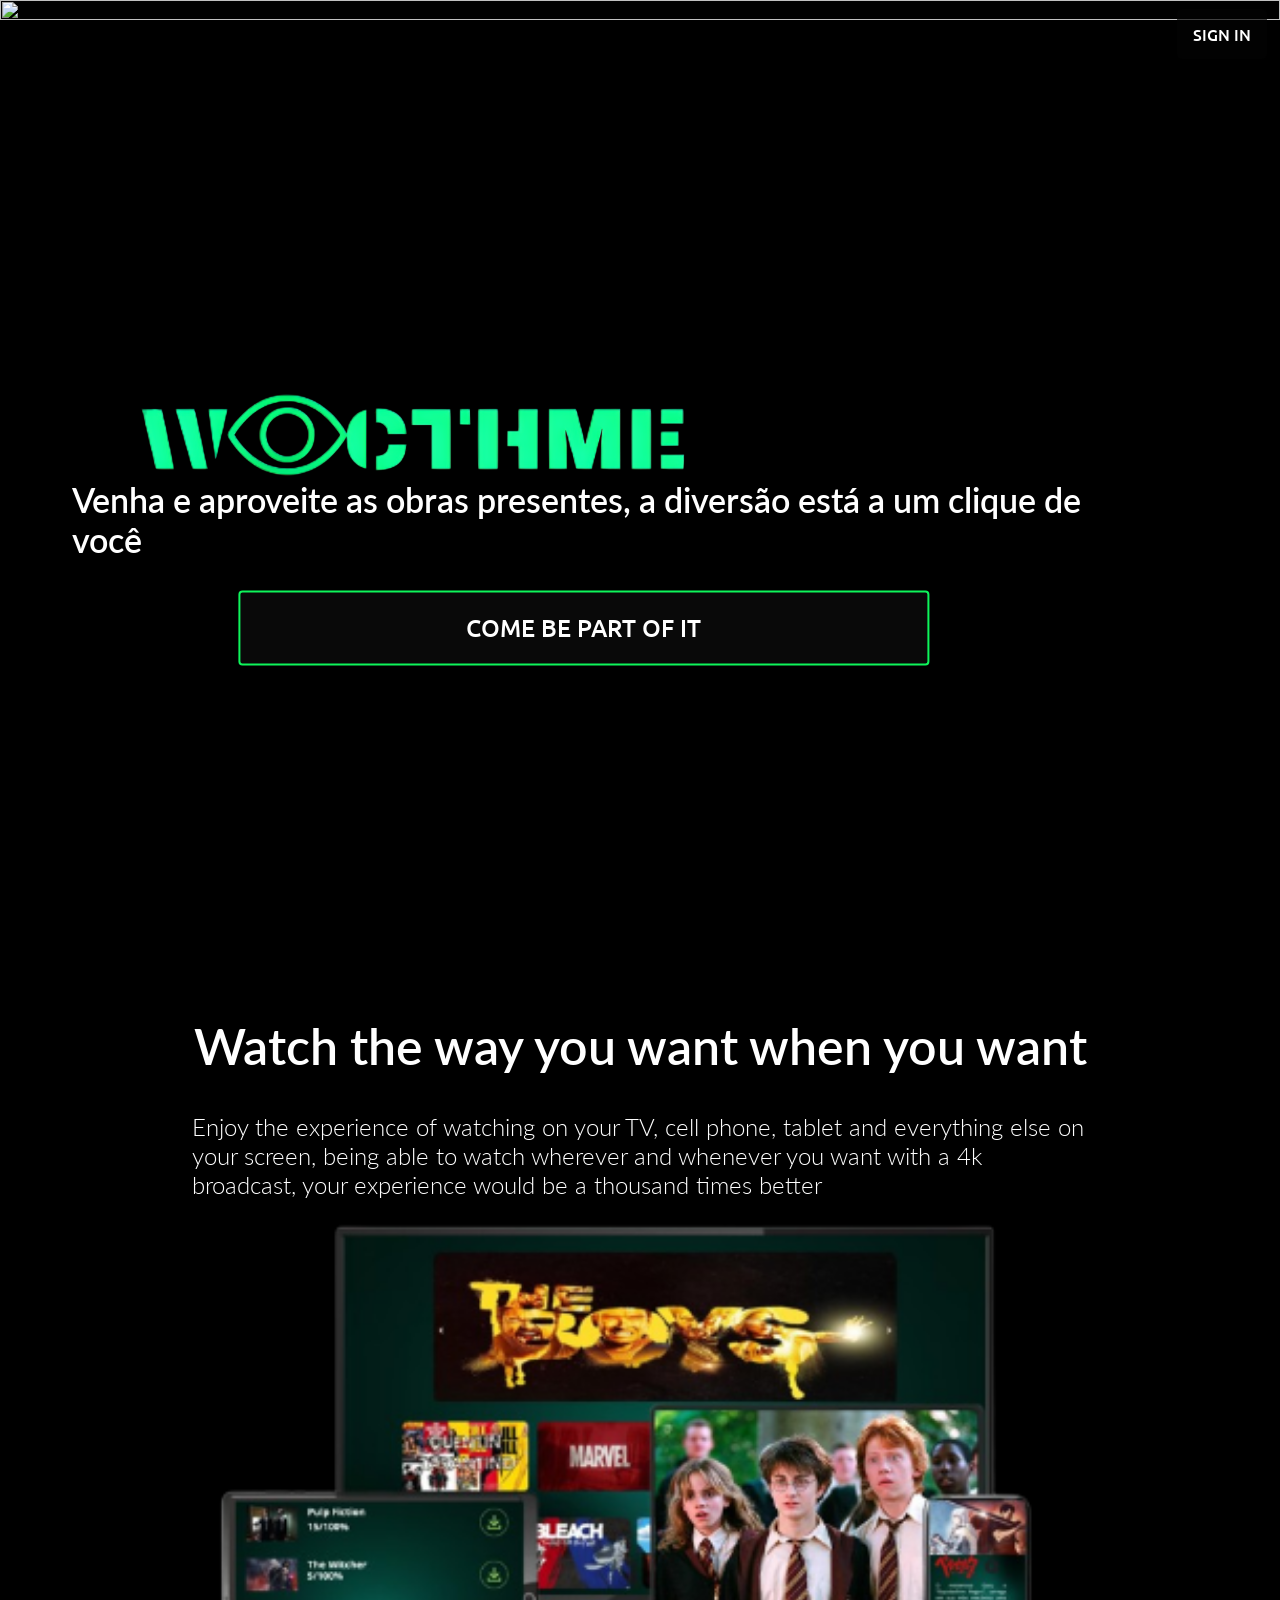
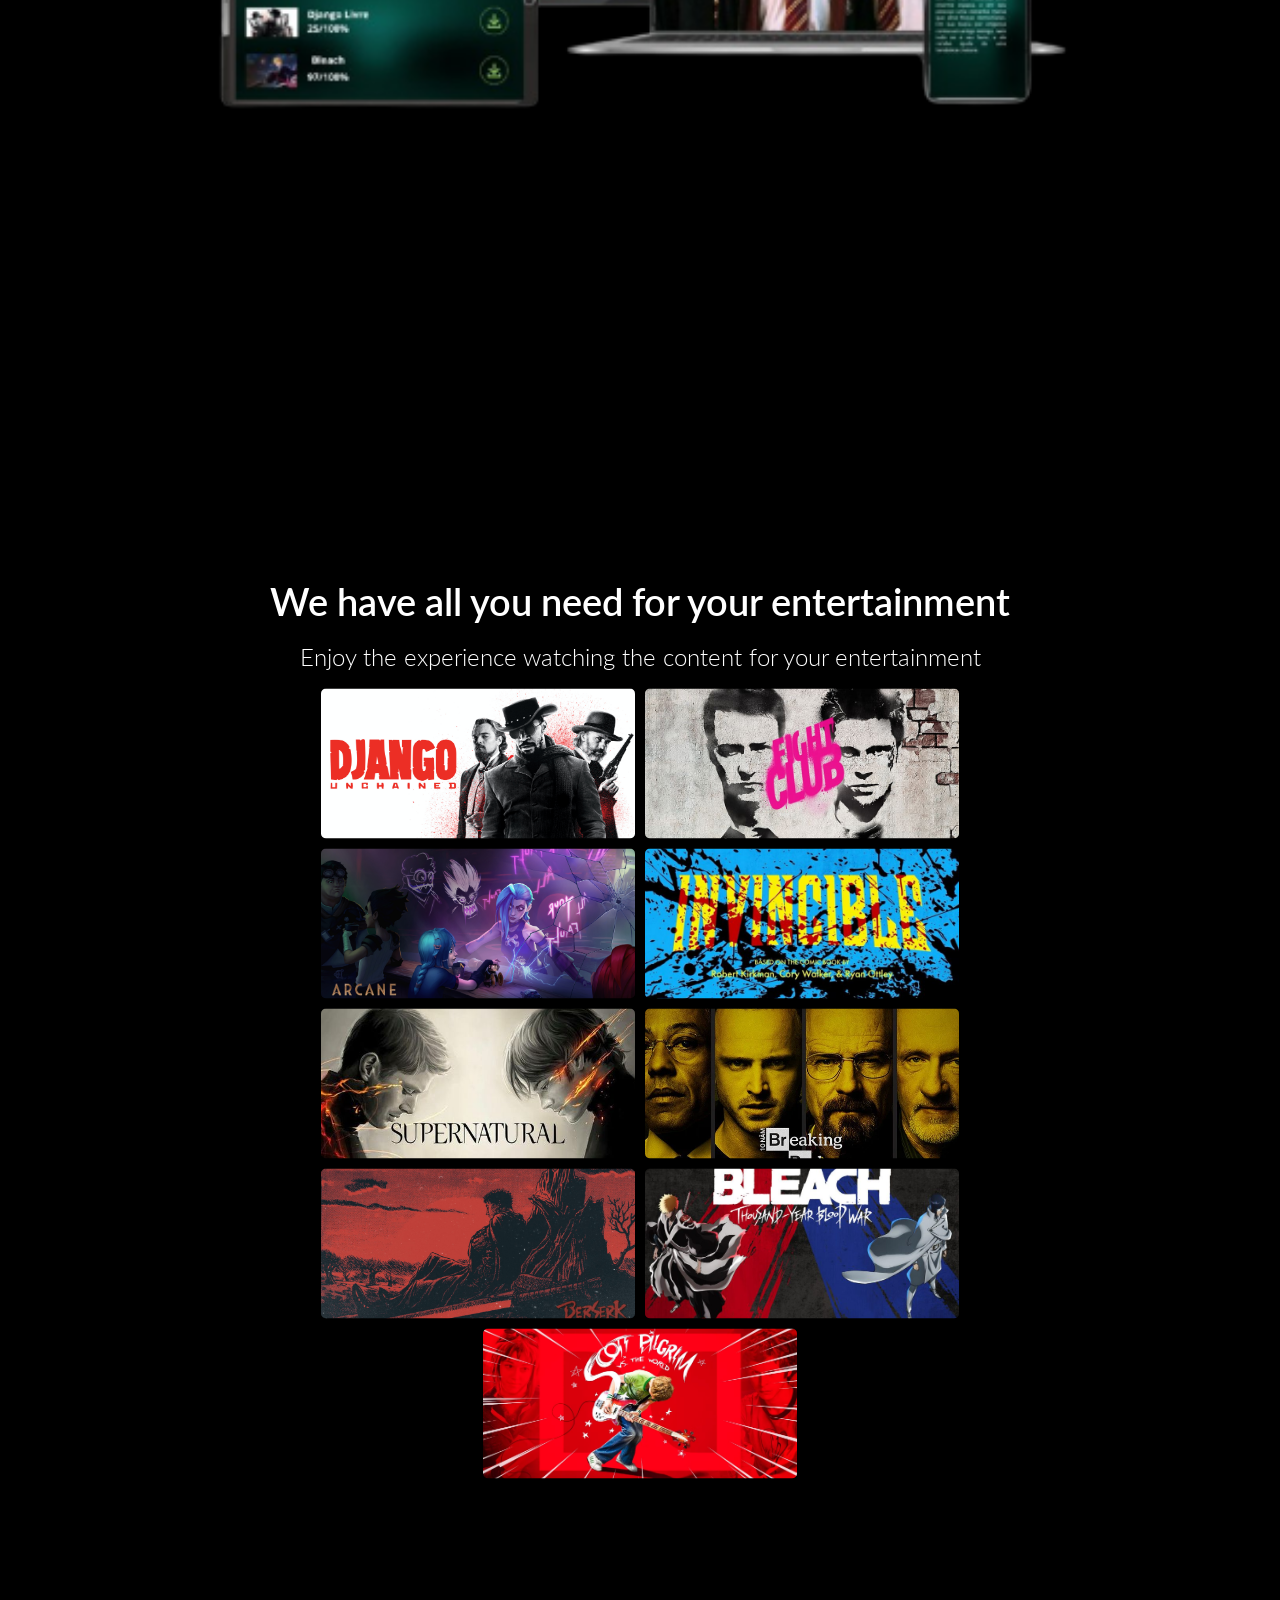
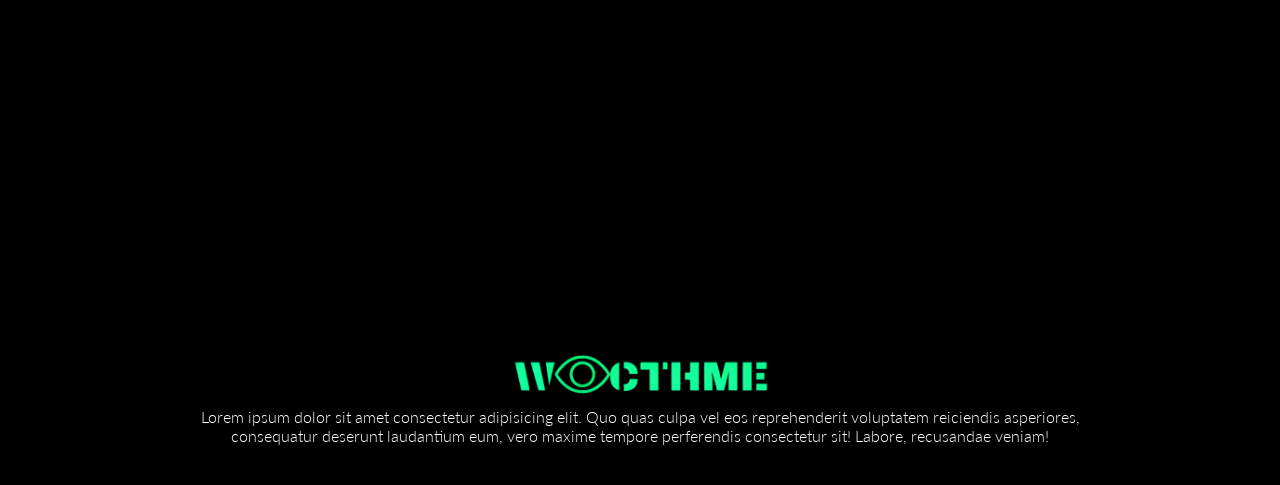
==== commit aa67befb: "atulizando pagina de intro" ====
--- a/introducion.html
+++ b/introducion.html
@@ -57,15 +57,15 @@
                 </p>
                 <br>
                 <div class="watched">
-                <img  src="img/filme/django_um_homem_livre.png" width="35%" style="border-radius: 5px;">
-                <img  src="/img/filme/fight_club.jpg" width="35%" style="border-radius: 5px;">
-                <img  src="/img/animação/arcane.jpg" width="35%" style="border-radius: 5px;">
-                <img  src="/img/animação/invencible.jpg" width="35%" style="border-radius: 5px;">
-                <img  src="/img/serie/supernatural.jpg" width="35%" style="border-radius: 5px;">
-                <img  src="/img/serie/breaking_bad.webp" width="35%" style="border-radius: 5px;">
-                <img  src="/img/anime/bersek_the_chaos.jpg" width="35%" style="border-radius: 5px;">
-                <img  src="/img/anime/bleach_thousand_year_blood_war.jpg" width="35%" style="border-radius: 5px;">
-                <img  src="/img/filme/Scott_Pilgrim_VS_the_world.avif" width="35%" style="border-radius: 5px;">
+                <img class="cards" src="img/filme/django_um_homem_livre.png" width="35%" style="border-radius: 5px;">
+                <img class="cards" src="/img/filme/fight_club.jpg" width="35%" style="border-radius: 5px;">
+                <img class="cards" src="/img/animação/arcane.jpg" width="35%" style="border-radius: 5px;">
+                <img class="cards" src="/img/animação/invencible.jpg" width="35%" style="border-radius: 5px;">
+                <img class="cards" src="/img/serie/supernatural.jpg" width="35%" style="border-radius: 5px;">
+                <img class="cards" src="/img/serie/breaking_bad.webp" width="35%" style="border-radius: 5px;">
+                <img class="cards" src="/img/anime/bersek_the_chaos.jpg" width="35%" style="border-radius: 5px;">
+                <img class="cards" src="/img/anime/bleach_thousand_year_blood_war.jpg" width="35%" style="border-radius: 5px;">
+                <img class="cards" src="/img/filme/Scott_Pilgrim_VS_the_world.avif" width="35%" style="border-radius: 5px;">
                 </div>
             </div>
             </section>
--- a/css/intro.css
+++ b/css/intro.css
@@ -213,6 +213,29 @@
   }
 
   
+  .watched:hover .cards:not(:hover) {
+    filter: grayscale(100%);
+  }
+  
+  .cards {
+    box-shadow: 0px 10px 9px 0px #000000;
+    height: 150px;
+    width: 100%;
+    border: transparent;
+    border-radius: 10px;
+  }
+  
+  .cards {
+    object-fit: cover;
+    width: 35%;
+    border-radius: 10px;
+  }
+  
+  .cards:hover {
+    scale: 1.1;
+    z-index: 1;
+    transition: all ease-out 0.5s;
+  }
 
   footer{
     position:absolute;
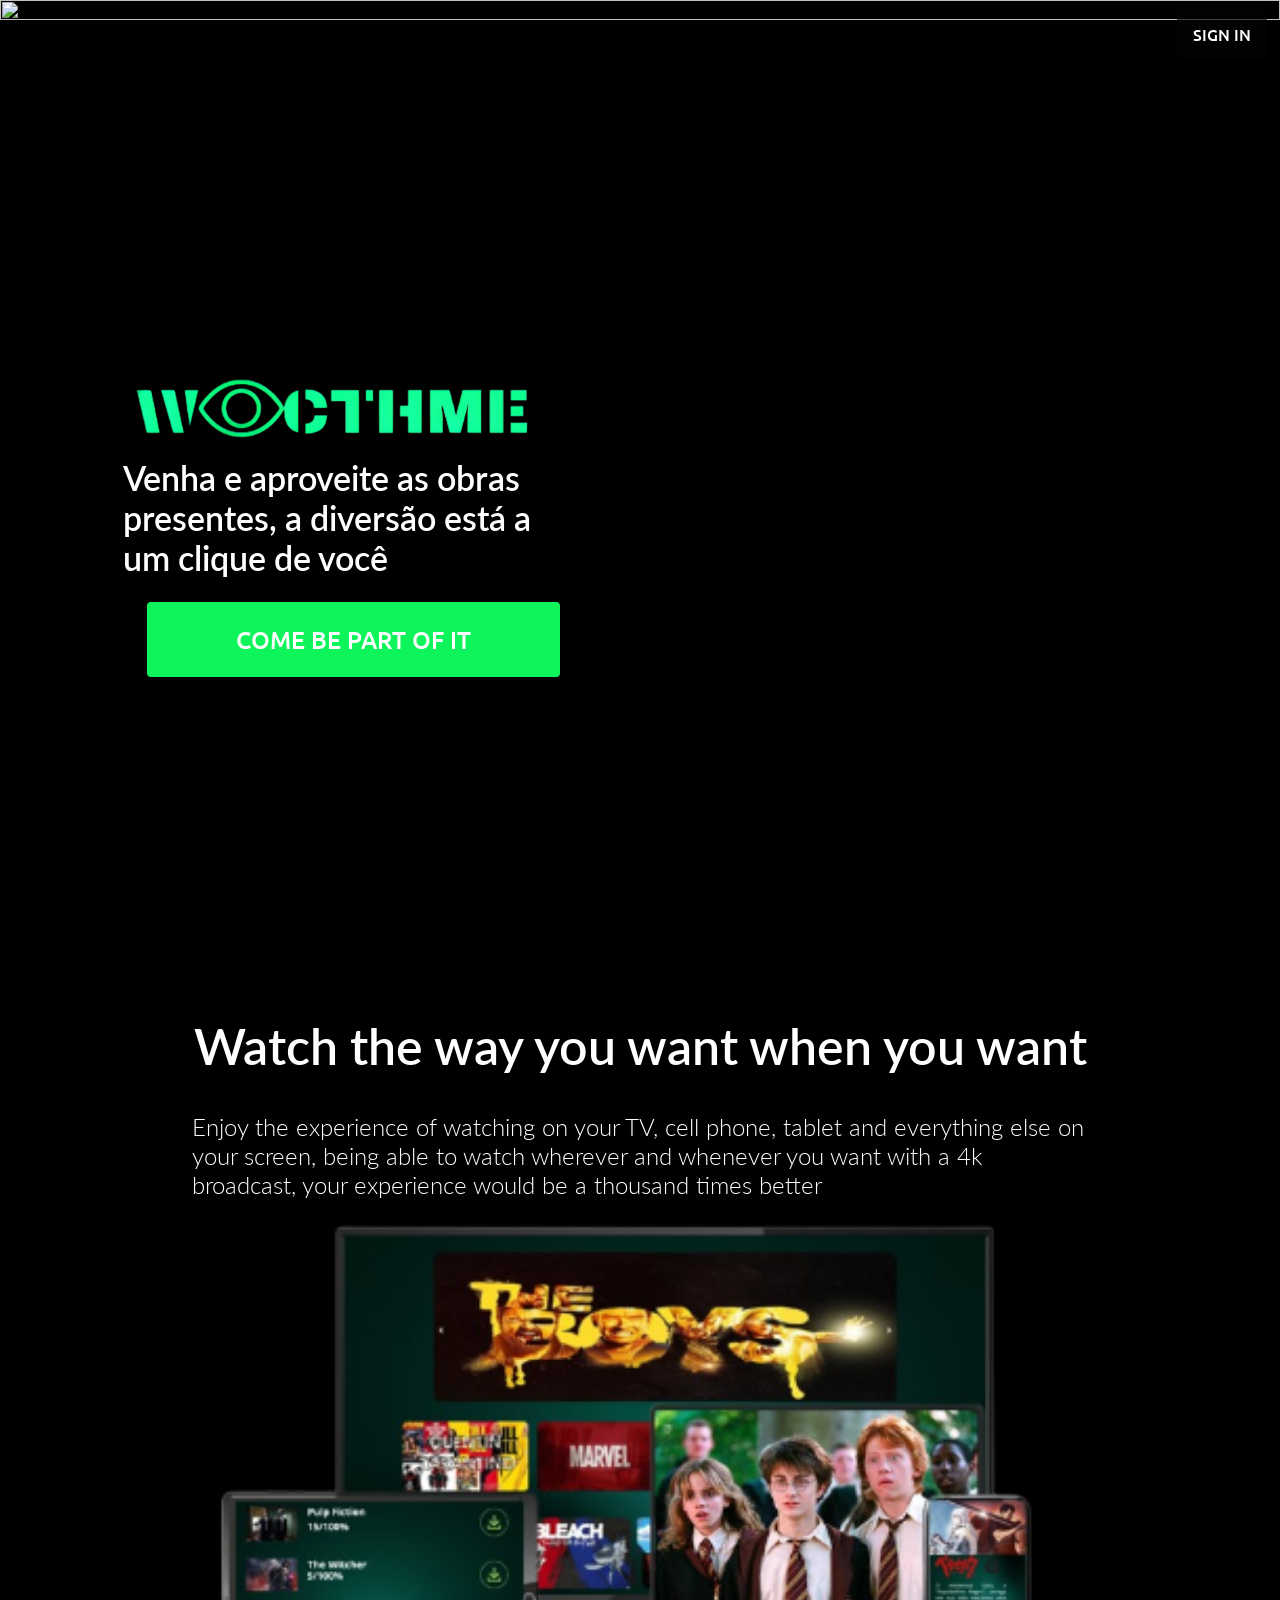
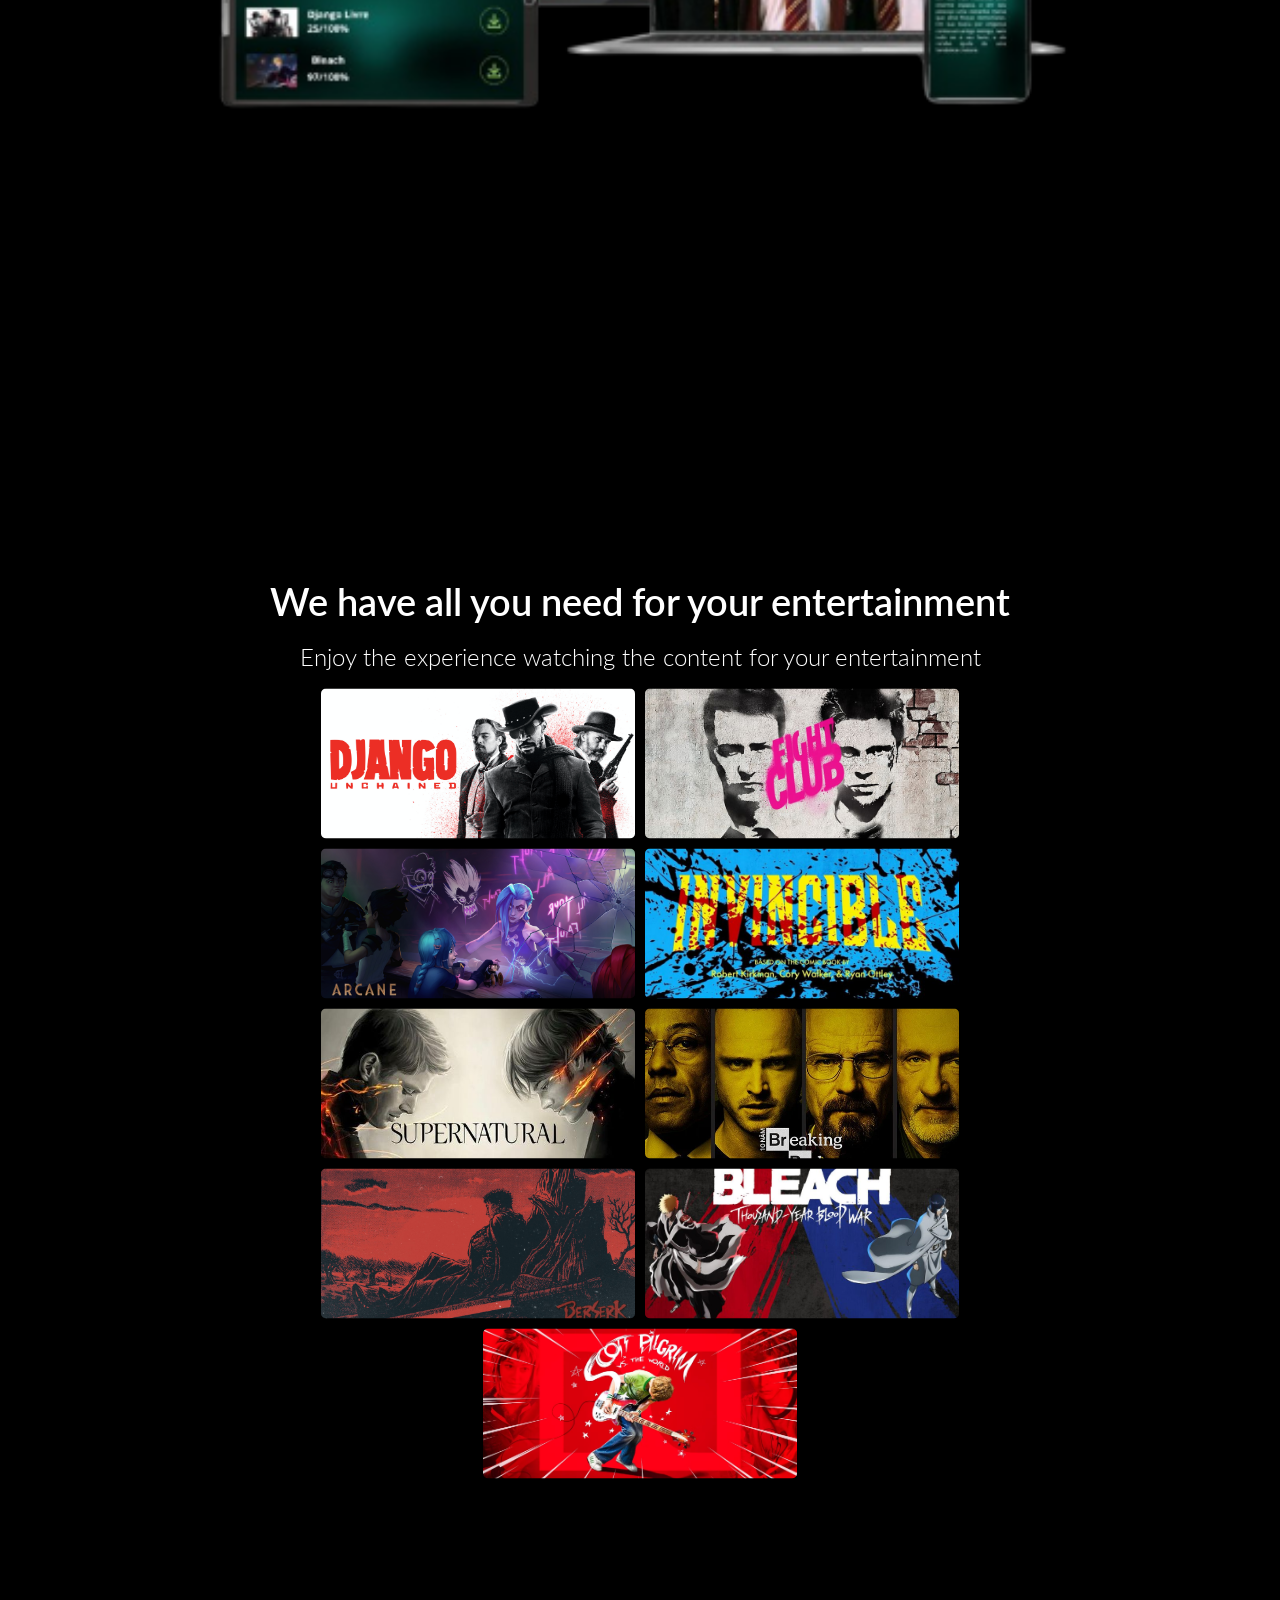
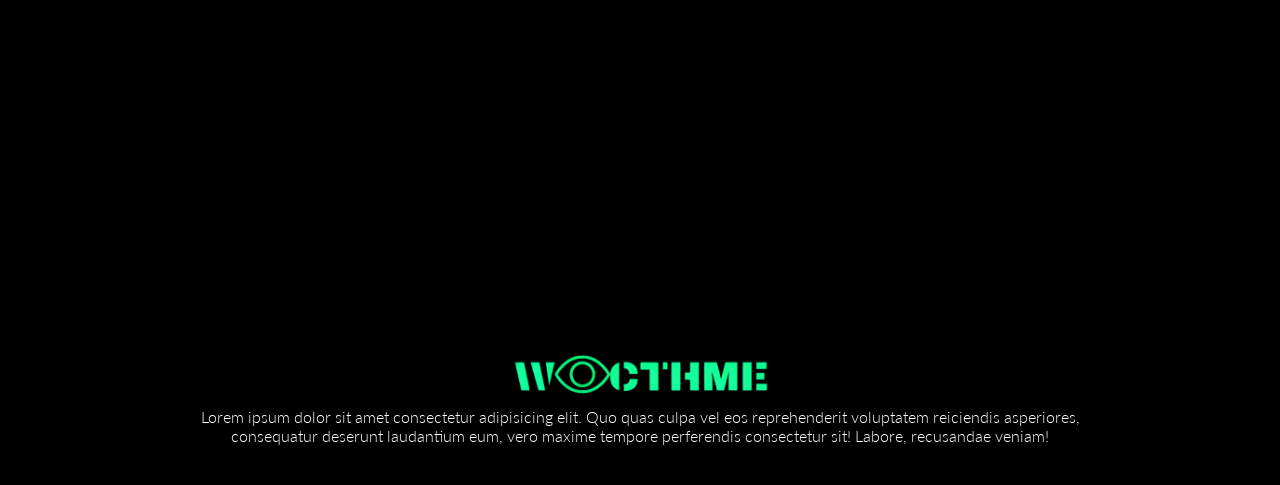
==== commit 35f96e97: "atualização na responsividade" ====
--- a/introducion.html
+++ b/introducion.html
@@ -11,23 +11,21 @@
             <section class="s1">
             <img class="imagem" src="/img/banners/banner_introdution_section1.png" alt="">
 
-            <div class="signin">
-                <a href="signin.html">
+                <a class="signin" href="signin.html">
                     SIGN IN
                 </a>
-            </div>
+          
 
             <section class="fr1">
-                <img src="/img/logos/logo_wacthme_introdution (1).png" width="50%">
-                <br>
                 <div class="conteudo">
+                    <img src="/img/logos/logo_wacthme_introdution (1).png" width="50%" class="logo__watchme">
+                    <br>
                     <p>
                         Venha e aproveite as obras presentes, a diversão está a um clique de você
                     </p>
                     <br>
+                    <a class="signup" href="signup.html">COME BE PART OF IT</a>
                 </div>
-                <br>
-                <a class="signup" href="signup.html">COME BE PART OF IT</a>
             </section>
 
             <div class="fr2">
--- a/css/intro.css
+++ b/css/intro.css
@@ -59,18 +59,17 @@
     font-family: "Ubuntu", sans-serif;
     font-weight: 500;
     font-style: normal;
-  }
-
-  .signin a{
-      font-size: 1rem;
+    font-size: 1rem;
       text-decoration: none;
       color: #FFFFFF;
   }
 
   .signin:hover{
-      background-color: #0ef55b;
-      transition: ease-in-out 0.3s;
-  }
+    background-color: #50f186;
+    color: #000000;
+    transition: ease-in-out 0.4s;
+  }
+  
 
 
 
@@ -93,6 +92,9 @@
     }
 
     .fr1 .conteudo {
+      display: grid;
+      grid-template-columns: 50% 50%;
+      padding: 1.5em;
       font-size: 2.12rem;
       max-width: 100%;
       flex-wrap: wrap;
@@ -100,25 +102,21 @@
       font-weight: 600;
       font-style: normal;
       color: #ffffff;
-    }
-
-    .fr1 img {
-      position: absolute;
-      top: 0;
-      left: 10%;
+
+    }
+
+    .logo__watchme{
+      width: 90%;
     }
 
     .signup{
-      background-color:#3435342f;
-      position:absolute;
-      top: 80%;
-      left: 50%;
-      transform: translate(-50%, -50%);
+      background-color: #0ef55b;
+      margin: 1em;
       display: flex;
       flex-direction: column;
       justify-content: center;
       min-height: 75px;
-      width: 60%;
+      width: auto;
       align-items: center;
       border: 2px solid #0ef55b;
       border-radius: 4px;
@@ -131,7 +129,8 @@
     }
 
     .signup:hover{
-      background-color: #0ef55b;
+      background-color: #38f176;
+      color: #000000;
       transition: ease-in-out 0.4s;
     }
 
@@ -234,7 +233,7 @@
   .cards:hover {
     scale: 1.1;
     z-index: 1;
-    transition: all ease-out 0.5s;
+    transition: all ease-out 0.6s;
   }
 
   footer{
